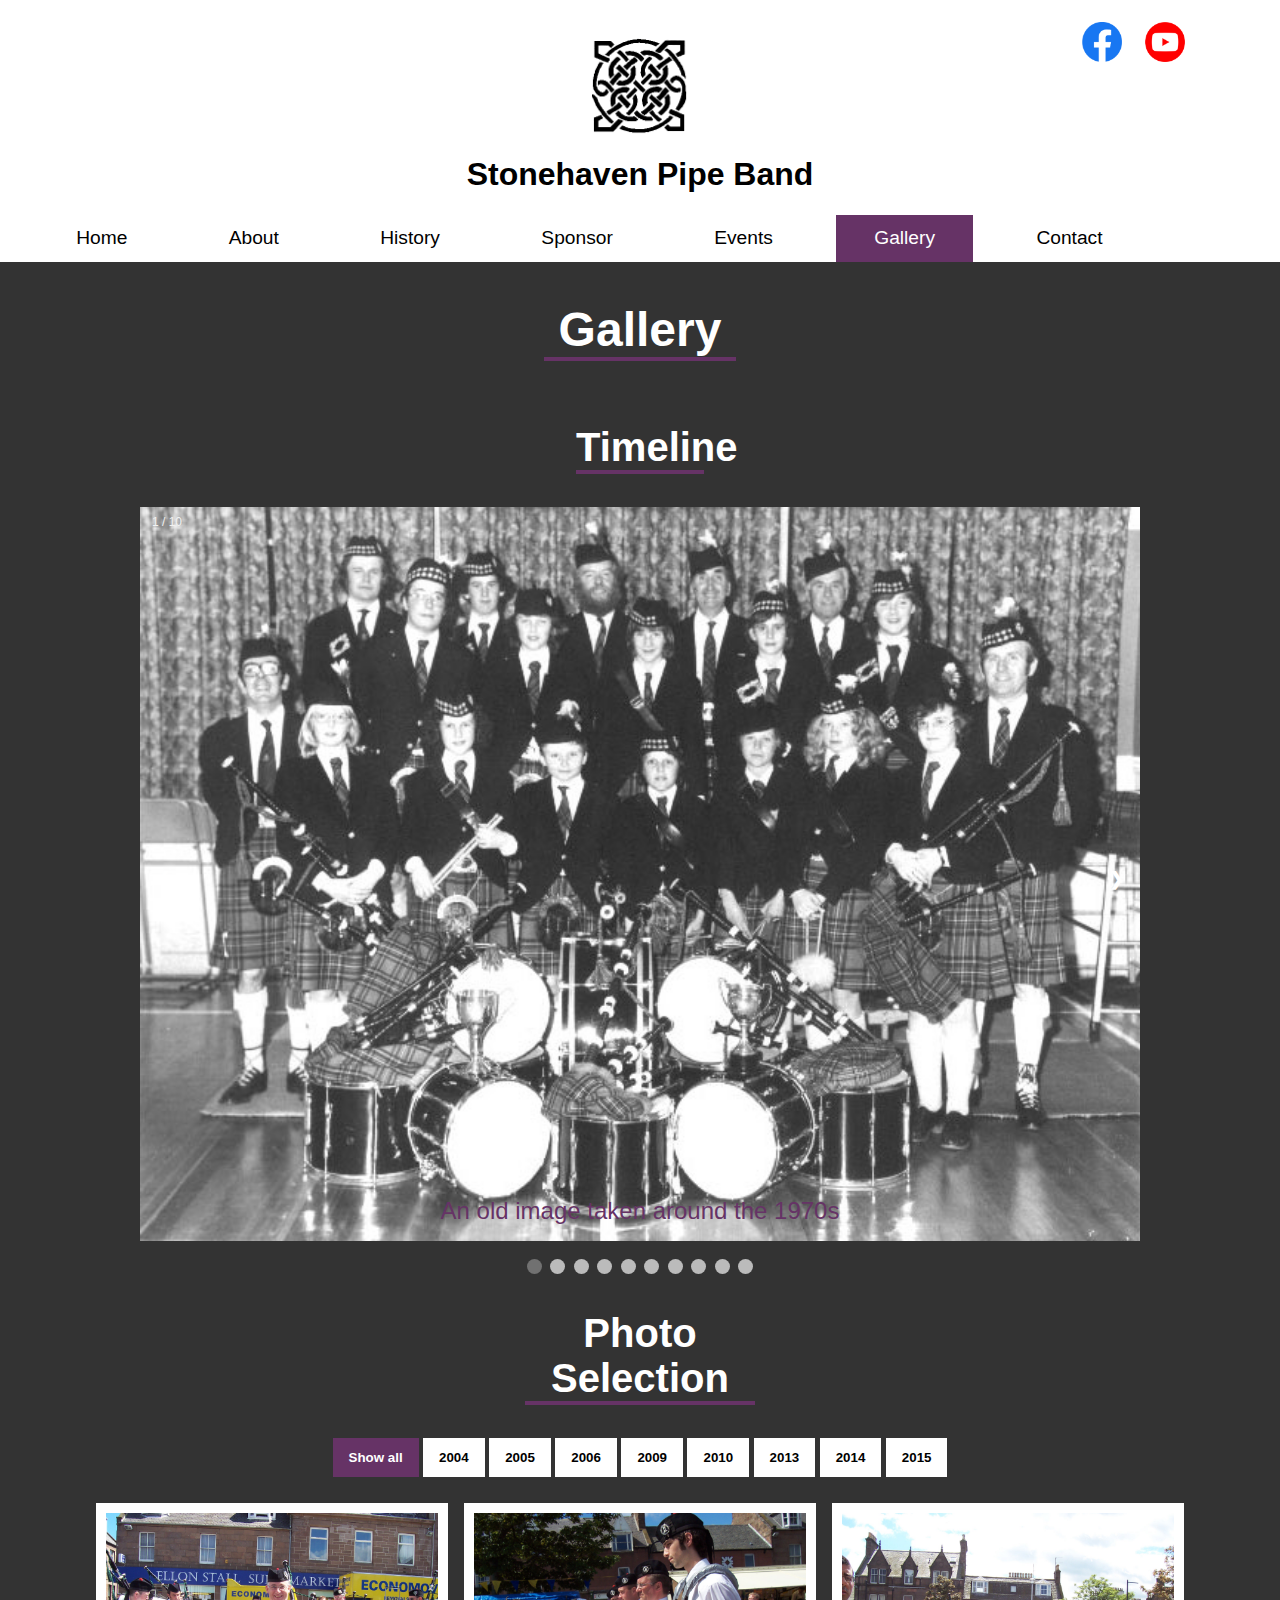
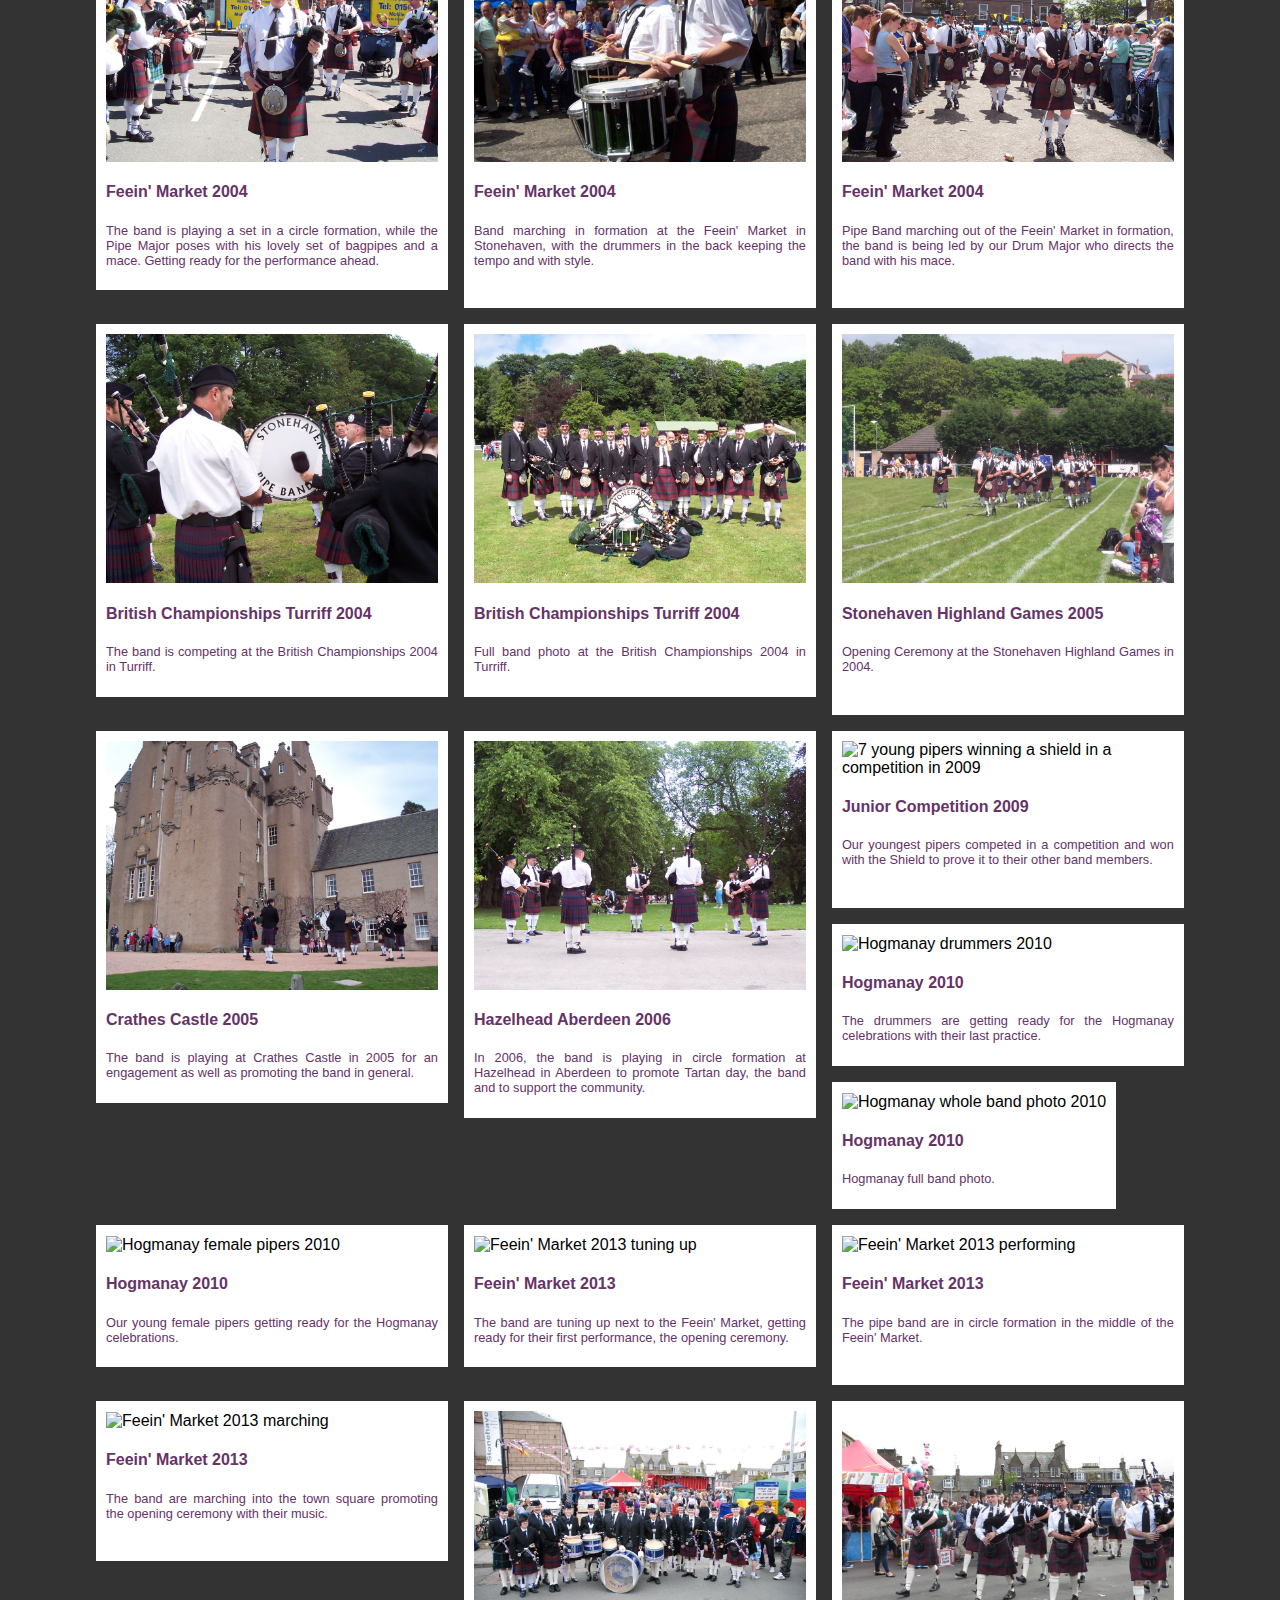
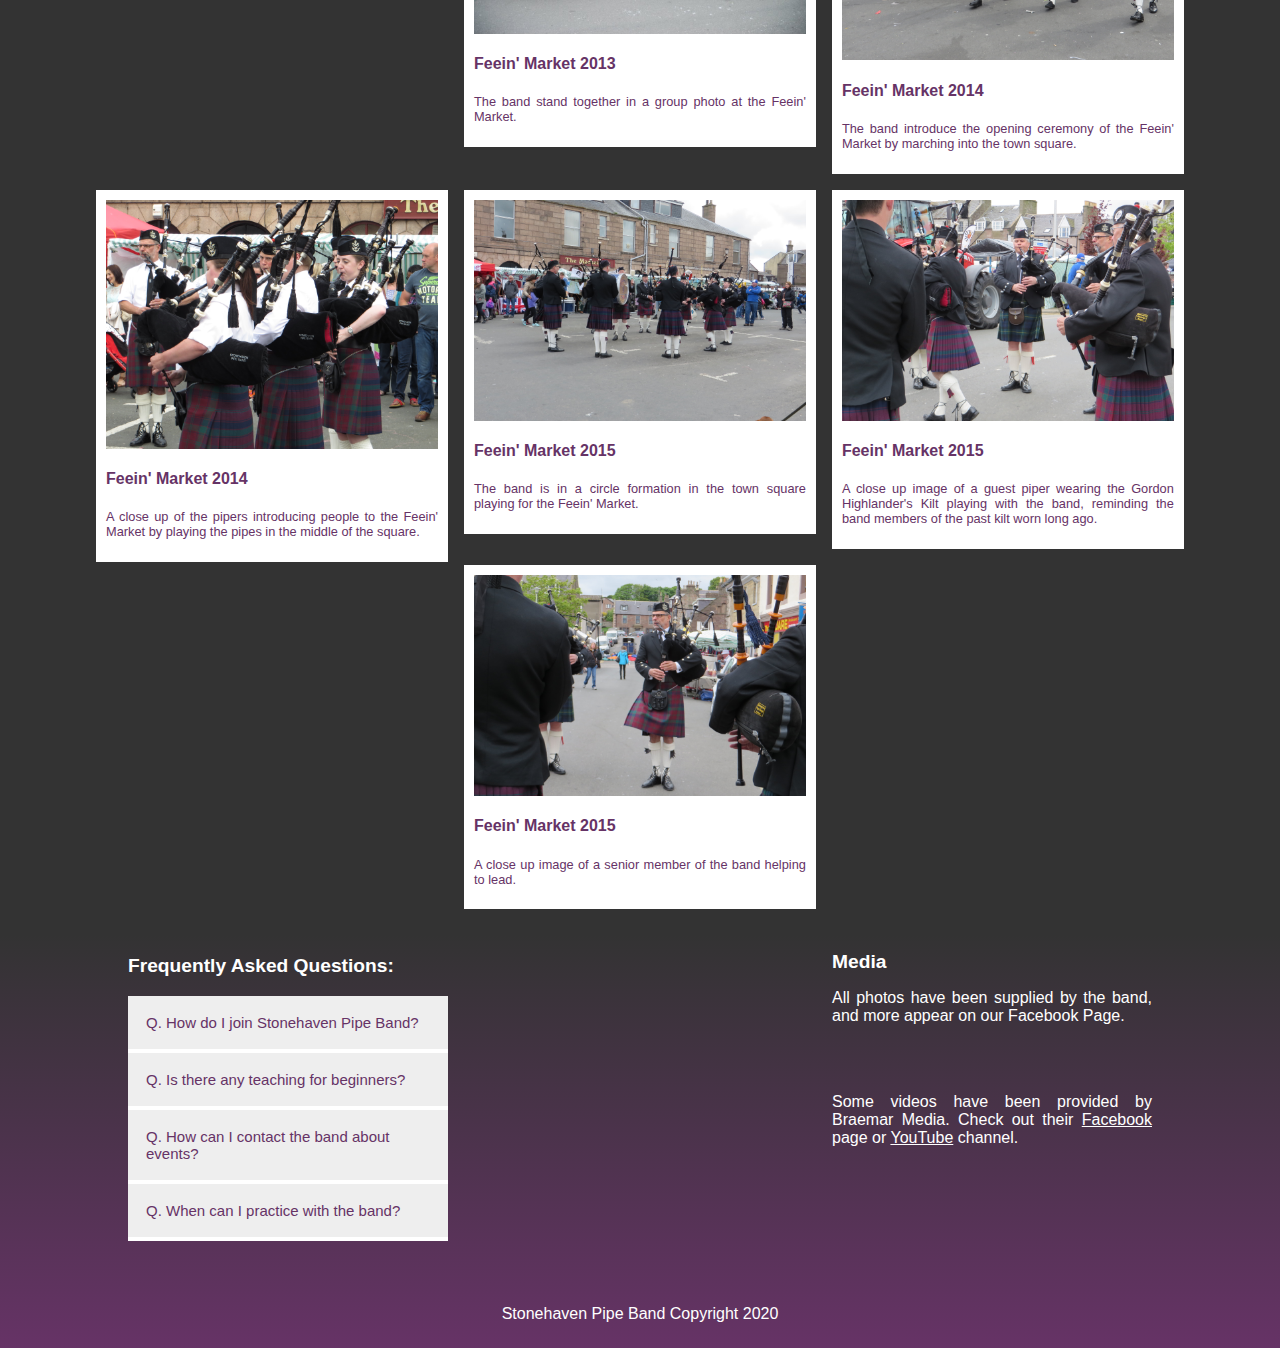
==== gallery.html @ 8c7b5179 "Changing order" ====
<!doctype html>
<html lang="en">
<head>
<meta charset="utf-8">
<meta name="viewport" content="width=device-width, initial-scale=1, shrink-to-fit=no">
<link rel="shortcut icon" type="image/x-icon" href="img/logo.png">
<title>Official Stonehaven Pipe Band Website</title>
<link rel="stylesheet" href="css/style.css">
</head>

<body>
	
	<div id="wrapper">
	
		<!--	navigation	-->
	<section class="navigation">
		
	<div class="menu-wrap">
    		<input type="checkbox" class="toggler">
    		<div class="hamburger"><div></div></div>
    		<div class="menu">
      			<div>
        			<div>
          				<ul>
            				<li><a href="index.html">Home</a></li>
            				<li><a href="about.html">About</a></li>
							<li><a href="history.html">History</a></li>
							<li><a href="sponsor.html">Sponsor</a></li>
            				<li><a href="events.html">Events</a></li>
            				<li><a class="active" href="gallery.html">Gallery</a></li>
            				<li><a href="contact.html">Contact</a></li>
          				</ul>
        			</div>
					<div class="social_media_phone">
        				<a href="https://en-gb.facebook.com/StonehavenPipeBand/" target="_blank"><img class="icon" src="img/facebook_icon.png" alt="Facebook Icon"></a>
        				<a href="https://www.youtube.com/channel/UCEmNGYS1aRXgSB-E8pa0ZVA" target="_blank"><img class="icon" src="img/youtube_icon.png" alt="YouTube Icon"></a>
        			</div>
      			</div>
    		</div>
		</div>
		
		

  		<header class="showcase">
    		<div class="container_phone showcase-inner"></div>
  		</header>

        <div class="social_media">
        	<a href="https://en-gb.facebook.com/StonehavenPipeBand/" target="_blank"><img class="icon" src="img/facebook_icon.png" alt="Facebook Icon"></a>
        	<a href="https://www.youtube.com/channel/UCEmNGYS1aRXgSB-E8pa0ZVA" target="_blank"><img class="icon" src="img/youtube_icon.png" alt="YouTube Icon"></a>
        </div>
        
        <div id="logo">
			<img class="logo_img" src="img/logo.png" alt="Stonehaven Pipe Band logo variant of celtic knot in Black and White">
			<h1 class="logo_title">Stonehaven Pipe Band</h1>
		</div>

        <div id="navbar">
  			<a href="javascript:void(0)" onclick="location.href = 'index.html';">Home</a>
  			<a href="javascript:void(0)" onclick="location.href = 'about.html';">About</a>
  			<a href="javascript:void(0)" onclick="location.href = 'history.html';">History</a>
  			<a href="javascript:void(0)" onclick="location.href = 'sponsor.html';">Sponsor</a>
  			<a href="javascript:void(0)" onclick="location.href = 'events.html';">Events</a>
  			<a class="active_gallery" href="javascript:void(0)" onclick="location.href = 'gallery.html';">Gallery</a>
  			<a href="javascript:void(0)" onclick="location.href = 'contact.html';">Contact</a>
		</div>
		
		</section>
		
		<!--	banner	-->
	<section class="content">
		
		<h2 class="h">Gallery</h2>
		
		
<!--	timeline	-->
		
		<h2 class="ht">Timeline</h2>
		
		<div class="slideshow-container">

			
		<div class="mySlides fade">
  			<div class="numbertext">1 / 10</div>
  			<img src="img/historic.jpg" alt="An old image taken around the 1970s" style="width:100%">
  			<div class="text">An old image taken around the 1970s</div>
		</div>
			
		<div class="mySlides fade">
  			<div class="numbertext">2 / 10</div>
  			<img src="img/contact.JPG" alt="Band group photo at Championships in Turriff 2004" style="width:100%">
  			<div class="text">British Championships Turriff 2004</div>
		</div>
			
		<div class="mySlides fade">
  			<div class="numbertext">3 / 10</div>
  			<img src="img/2004-2005/2004_image1.JPG" alt="Opening Ceremony for Feein' Market 2004" style="width:100%">
  			<div class="text">Feein' Market 2004</div>
		</div>

		<div class="mySlides fade">
  			<div class="numbertext">4 / 10</div>
  			<img src="img/2004-2005/stonehaven_hld_games_2005.JPG" alt="Band playing at the opening ceremony for Stonehaven Highland Games 2005" style="width:100%">
  			<div class="text">Stonehaven Highland Games 2005</div>
		</div>

		<div class="mySlides fade">
  			<div class="numbertext">5 / 10</div>
  			<img src="img/2006-2009/2006-image2.jpg" alt="Hazelhead engangement 2006" style="width:100%">
  			<div class="text">Hazelhead engangement 2006</div>
		</div>
	
		<div class="mySlides fade">
  			<div class="numbertext">6 / 10</div>
  			<img src="img/2006-2009/2009-image.JPG" alt="7 young pipers winning a shield in a competition in 2009" style="width:100%">
  			<div class="text">Young Pipers winning a shield in a competition in 2009</div>
		</div>
	
		<div class="mySlides fade">
  			<div class="numbertext">7 / 10</div>
  			<img src="img/2010-13/2010-image.JPG" alt="Three pipers getting ready for Hogmany 2010" style="width:100%">
  			<div class="text">Hogmany Practice 2010</div>
		</div>
			
		<div class="mySlides fade">
  			<div class="numbertext">8 / 10</div>
  			<img src="img/2010-13/2013feein_market.jpg" alt="Group image of pipe band at Feein' Market 2013" style="width:100%">
  			<div class="text">Feein' Market 2013</div>
		</div>

		<div class="mySlides fade">
  			<div class="numbertext">9 / 10</div>
  			<img src="img/2014-2015/2014-image2.JPG" alt="Pipe band marching in at Feein' Market 2014" style="width:100%">
  			<div class="text">Feein' Market 2014</div>
		</div>
			
		<div class="mySlides fade">
  			<div class="numbertext">10 / 10</div>
  			<img src="img/2014-2015/2015-image3.JPG" alt="Feein' Market 2015 solo piper playing with band" style="width:100%">
  			<div class="text">Feein' Market 2015</div>
		</div>

		<a class="prev" onclick="plusSlides(-1)">&#10094;</a>
		<a class="next" onclick="plusSlides(1)">&#10095;</a>

		</div>
		<br>

		<div style="text-align:center">
  			<span class="dot" onclick="currentSlide(1)"></span> 
  			<span class="dot" onclick="currentSlide(2)"></span> 
  			<span class="dot" onclick="currentSlide(3)"></span> 
  			<span class="dot" onclick="currentSlide(4)"></span> 
  			<span class="dot" onclick="currentSlide(5)"></span> 
			<span class="dot" onclick="currentSlide(6)"></span> 
 			<span class="dot" onclick="currentSlide(7)"></span> 
  			<span class="dot" onclick="currentSlide(8)"></span> 
  			<span class="dot" onclick="currentSlide(9)"></span> 
  			<span class="dot" onclick="currentSlide(10)"></span> 
		</div>
        
		</section>
		
		<!-- content -->
		<section class="content">
		
		<h2 class="ps">Photo Selection</h2>
		
		<div class="main">
			
			<div id="myBtnContainer">
  				<button class="btn btnactive" onclick="filterSelection('all')"> Show all</button>
  				<button class="btn" onclick="filterSelection('2004')"> 2004</button>
  				<button class="btn" onclick="filterSelection('2005')"> 2005</button>
  				<button class="btn" onclick="filterSelection('2006')"> 2006</button>
  				<button class="btn" onclick="filterSelection('2009')"> 2009</button>
  				<button class="btn" onclick="filterSelection('2010')"> 2010</button>
  				<button class="btn" onclick="filterSelection('2013')"> 2013</button>
  				<button class="btn" onclick="filterSelection('2014')"> 2014</button>
  				<button class="btn" onclick="filterSelection('2015')"> 2015</button>
			</div>
			
		<!-- Gallery Grid -->
		<div class="row_grid">
			
  			<div class="column_grid 2004">
    			<div class="content_grid">
      				<img src="img/2004-2005/2004_image1.JPG" alt="Feein' Market 2004" style="width:100%">
      				<h4 class="hGallery">Feein' Market 2004</h4>
      				<p class="pGallery">The band is playing a set in a circle formation, while the Pipe Major poses with his lovely set of bagpipes and a mace. Getting ready for the performance ahead.</p>
    			</div>
  			</div>
			
  			<div class="column_grid 2004">
    			<div class="content_grid">
    				<img src="img/2004-2005/2004_image2.JPG" alt="Feein' Market 2004" style="width:100%">
    				<h4 class="hGallery">Feein' Market 2004</h4>
    				<p class="pGallery">Band marching in formation at the Feein' Market in Stonehaven, with the drummers in the back keeping the tempo and with style.</p>
					<br>
    			</div>
  			</div>
			
  			<div class="column_grid 2004">
    			<div class="content_grid">
    				<img src="img/2004-2005/2004_image3.JPG" alt="Feein' Market 2004" style="width:100%">
    				<h4 class="hGallery">Feein' Market 2004</h4>
    				<p class="pGallery">Pipe Band marching out of the Feein' Market in formation, the band is being led by our Drum Major who directs the band with his mace.</p>
					<br>
    			</div>
  			</div>
  
  			<div class="column_grid 2004">
    			<div class="content_grid">
      				<img src="img/2004-2005/2004-image4.JPG" alt="British Championships Turriff 2004" style="width:100%">
      				<h4 class="hGallery">British Championships Turriff 2004</h4>
      				<p class="pGallery">The band is competing at the British Championships 2004 in Turriff.</p>
    			</div>
  			</div>
			
  			<div class="column_grid 2004">
    			<div class="content_grid">
    				<img src="img/2004-2005/2004-image6.JPG" alt="British Championships Turriff 2004 Group Photo" style="width:100%">
    				<h4 class="hGallery">British Championships Turriff 2004</h4>
    				<p class="pGallery">Full band photo at the British Championships 2004 in Turriff.</p>
    			</div>
  			</div>
			
  			<div class="column_grid 2005">
    			<div class="content_grid">
    				<img src="img/2004-2005/stonehaven_hld_games_2005.JPG" alt="Stonehaven Highland Games 2005" style="width:100%">
    				<h4 class="hGallery">Stonehaven Highland Games 2005</h4>
    				<p class="pGallery">Opening Ceremony at the Stonehaven Highland Games in 2004.</p>
					<br>
    			</div>
  			</div>
			
  			<div class="column_grid 2005">
    			<div class="content_grid">
      				<img src="img/2004-2005/crathes_castle.JPG" alt="Crathes Castle 2005" style="width:100%">
      				<h4 class="hGallery">Crathes Castle 2005</h4>
      				<p class="pGallery">The band is playing at Crathes Castle in 2005 for an engagement as well as promoting the band in general.</p>
    			</div>
  			</div>
			
  			<div class="column_grid 2006">
    			<div class="content_grid">
    				<img src="img/2006-2009/2006-image2.jpg" alt="Hazelhead Aberdeen 2006" style="width:100%; object-fit: cover;">
    				<h4 class="hGallery">Hazelhead Aberdeen 2006</h4>
    				<p class="pGallery">In 2006, the band is playing in circle formation at Hazelhead in Aberdeen to promote Tartan day, the band and to support the community.</p>
    			</div>
  			</div>
			
  			<div class="column_grid 2009">
    			<div class="content_grid">
    				<img src="img/2006-2009/2009-image2.JPG" alt="7 young pipers winning a shield in a competition in 2009" style="width:100%">
    				<h4 class="hGallery">Junior Competition 2009</h4>
    				<p class="pGallery">Our youngest pipers competed in a competition and won with the Shield to prove it to their other band members.</p>
					<br>
    			</div>
  			</div>
			
			<div class="column_grid 2010">
    			<div class="content_grid">
    				<img src="img/2010-13/2010-image1.JPG" alt="Hogmanay drummers 2010" style="width:100%">
    				<h4 class="hGallery">Hogmanay 2010</h4>
    				<p class="pGallery">The drummers are getting ready for the Hogmanay celebrations with their last practice.</p>
    			</div>
  			</div>
			
			<div class="column_grid 2010">
    			<div class="content_grid">
    				<img src="img/2010-13/2010-image2.jpg" alt="Hogmanay whole band photo 2010" style="width:100%">
    				<h4 class="hGallery">Hogmanay 2010</h4>
    				<p class="pGallery">Hogmanay full band photo.</p>
    			</div>
  			</div>
			
			<div class="column_grid 2010">
    			<div class="content_grid">
    				<img src="img/2010-13/2010-2image.JPG" alt="Hogmanay female pipers 2010" style="width:100%">
    				<h4 class="hGallery">Hogmanay 2010</h4>
    				<p class="pGallery">Our young female pipers getting ready for the Hogmanay celebrations.</p>
    			</div>
  			</div>
			
			<div class="column_grid 2013">
    			<div class="content_grid">
    				<img src="img/2010-13/2013-image.JPG" alt="Feein' Market 2013 tuning up" style="width:100%">
    				<h4 class="hGallery">Feein' Market 2013</h4>
    				<p class="pGallery">The band are tuning up next to the Feein' Market, getting ready for their first performance, the opening ceremony.</p>
    			</div>
  			</div>
			
				<div class="column_grid 2013">
    				<div class="content_grid">
    					<img src="img/2010-13/2013-image3.JPG" alt="Feein' Market 2013 performing" style="width:100%">
    					<h4 class="hGallery">Feein' Market 2013</h4>
    					<p class="pGallery">The pipe band are in circle formation in the middle of the Feein' Market.</p>
						<br>
    				</div>
  				</div>
			
				<div class="column_grid 2013">
    				<div class="content_grid">
    					<img src="img/2010-13/2013-image4.JPG" alt="Feein' Market 2013 marching" style="width:100%">
    					<h4 class="hGallery">Feein' Market 2013</h4>
    					<p class="pGallery">The band are marching into the town square promoting the opening ceremony with their music.</p>
						<br>	
    				</div>
  				</div>
			
				<div class="column_grid 2013">
    				<div class="content_grid">
    					<img src="img/2010-13/2013feein_market.jpg" alt="Feein' Market 2013 full band photo" style="width:100%">
    					<h4 class="hGallery">Feein' Market 2013</h4>
    					<p class="pGallery">The band stand together in a group photo at the Feein' Market.</p>
    				</div>
  				</div>
			
				<div class="column_grid 2014">
    				<div class="content_grid">
    					<img src="img/2014-2015/2014-image2.JPG" alt="Feein' Market 2014 marching" style="width:100%">
    					<h4 class="hGallery">Feein' Market 2014</h4>
    					<p class="pGallery">The band introduce the opening ceremony of the Feein' Market by marching into the town square.</p>
    				</div>
  				</div>
			
				<div class="column_grid 2014">
    				<div class="content_grid">
    					<img src="img/2014-2015/2014-image5.JPG" alt="Feein' Market 2014 small group" style="width:100%">
    					<h4 class="hGallery">Feein' Market 2014</h4>
    					<p class="pGallery">A close up of the pipers introducing people to the Feein' Market by playing the pipes in the middle of the square.</p>
    				</div>
  				</div>
			
				<div class="column_grid 2015">
    				<div class="content_grid">
    					<img src="img/2014-2015/2015-image-4.JPG" alt="Feein' Market 2015 circle formation" style="width:100%">
      					<h4 class="hGallery">Feein' Market 2015</h4>
      					<p class="pGallery">The band is in a circle formation in the town square playing for the Feein' Market.</p>
    				</div>
  				</div>
			
				<div class="column_grid 2015">
    				<div class="content_grid">
    					<img src="img/2014-2015/2015-image1.JPG" alt="Feein' Market 2015 guest piper" style="width:100%">
      					<h4 class="hGallery">Feein' Market 2015</h4>
      					<p class="pGallery">A close up image of a guest piper wearing the Gordon Highlander's Kilt playing with the band, reminding the band members of the past kilt worn long ago.</p>
    				</div>
  				</div>
			
				<div class="column_grid 2015">
    				<div class="content_grid">
    					<img src="img/2014-2015/2015-image3.JPG" alt="Feein' Market 2015 senior member" style="width:100%">
      					<h4 class="hGallery">Feein' Market 2015</h4>
      					<p class="pGallery">A close up image of a senior member of the band helping to lead.</p>
    				</div>
  				</div>
			
			<!-- end of grid -->
			</div>
			
			<!-- end of main -->
		</div>

		</section>
		
		<!--	footer	-->
		<section id="footer">
			
		<div class="faq">
			
				<p id="faq">Frequently Asked Questions:</p>

				<button class="accordion">Q. How do I join Stonehaven Pipe Band?</button>
				<div class="panel">
  					<p class="p2">A. Contact us via our Facebook Page, go to the Contact Page and fill out the form.</p>
				</div>

				<button class="accordion">Q. Is there any teaching for beginners?</button>
				<div class="panel">
  					<p class="p2">A. On Monday's we have two practice chanter sessions for beginners between 19.00-20.00 and for drummers there are two beginner sessions between 19.30-20.00. </p>
					<p class="p2">For additional information please use the Contact form or message us on Facebook.</p>
				</div>

				<button class="accordion">Q. How can I contact the band about events?</button>
				<div class="panel">
  					<p class="p2">A. Follow the details on the Contact Page or message us on Facebook.</p>
				</div>
			
				<button class="accordion">Q. When can I practice with the band?</button>
				<div class="panel">
  					<p class="p2">A. There are practices every Monday for beginners and members, and on Thursday for members only. Please visit our About page for more information.</p>
				</div>
		</div>	
		
		<div id="media">
		
			<h2 id="footer_media">Media</h2>
			
			<p class="footer_text">All photos have been supplied by the band, and more appear on our Facebook Page.</p>
			<br>
			<br>
			<p class="footer_text">Some videos have been provided by Braemar Media.
			Check out their <a class="footer_link" href="https://www.facebook.com/BraemarMedia/" target="_blank">Facebook</a> page or <a class="footer_link" href="https://www.youtube.com/channel/UCJhyoxjIkGZAmuCF2Y3mLpA" target="_blank">YouTube</a> channel.</p>
		
		</div>
			
			<button onclick="topFunction()" id="myBtnScroll" title="Go to top">Top</button>
			
			<div id="copyright">
			
				<footer style="text-align: center;">Stonehaven Pipe Band Copyright 2020</footer>
			
			</div>
			
		</section>

	</div>
    
	<!-- Navbar	-->
    <script>
		window.onscroll = function() {myFunction()};

		var navbar = document.getElementById("navbar");
		var sticky = navbar.offsetTop;
		//top button
		var mybutton = document.getElementById("myBtnScroll");

		function myFunction() {
  			if (window.pageYOffset >= sticky) {
    			navbar.classList.add("sticky")
  			} else {
    			navbar.classList.remove("sticky");
  			}
			//top button
			if (document.body.scrollTop > 20 || document.documentElement.scrollTop > 20) {
    			mybutton.style.display = "block";
  			} else {
    			mybutton.style.display = "none";
  			}
		}
		
		//top button
		function topFunction() {
  			document.body.scrollTop = 0;
  			document.documentElement.scrollTop = 0;
		}
	</script>
	
	<!-- FAQ -->
	<script>
	var acc = document.getElementsByClassName("accordion");
	var i;

	for (i = 0; i < acc.length; i++) {
  		acc[i].addEventListener("click", function() {
    		this.classList.toggle("active");
    		var panel = this.nextElementSibling;
    		if (panel.style.maxHeight) {
      			panel.style.maxHeight = null;
    			} 
			else {
      			panel.style.maxHeight = "200" + "px";
    		} 
  		});
	}
	
	</script>
	
	<!-- Gallery -->
	<script>
	var slideIndex = 1;
	showSlides(slideIndex);

	// Next/previous controls
	function plusSlides(n) {
  		showSlides(slideIndex += n);
	}

	// Thumbnail image controls
	function currentSlide(n) {
  		showSlides(slideIndex = n);
	}

		function showSlides(n) {
  			var i;
  			var slides = document.getElementsByClassName("mySlides");
  			var dots = document.getElementsByClassName("dot");
  			if (n > slides.length) {slideIndex = 1}
  			if (n < 1) {slideIndex = slides.length}
  			for (i = 0; i < slides.length; i++) {
      			slides[i].style.display = "none";
  			}
  			for (i = 0; i < dots.length; i++) {
      			dots[i].className = dots[i].className.replace(" active", "");
  			}
  			slides[slideIndex-1].style.display = "block";
  			dots[slideIndex-1].className += " active";
			}
	</script>
	
	<script src="js/script.js"></script>
	
</body>
</html>
---- css/style.css ----
@charset "utf-8";
/* CSS Document */	

body {
	height: 100%;
	width: 100%;
	margin: 0;
	padding: 0;
    font-family: Gotham, "Helvetica Neue", Helvetica, Arial, "sans-serif";
}

#wrapper {
    width: 100%;
    height: auto;
    overflow: auto;
    background: white;
}

.container_phone {display: none;}

.menu-wrap {display: none;}

.navigation {
    width: 100%;
    height: auto;
    background: white;
	overflow: hidden;
}

.social_media {
    width: 10%;
    height: auto;
    float: right;
    margin-top: 1%;
    position: absolute;
    right: 1rem;
}

.social_media_phone {
    width: 20%;
    height: auto;
    margin-top: 30%;
    position: absolute;
}

.icon {
    width: 40px;
    height: 40px;
	margin: 5%;
}

.icon:hover {opacity: 55%;}

#logo {width: 100%; height: auto;}

.logo_img {
    width: 8%;
    height: auto;
    display: block;
    margin-top: 3%;
    margin-left: auto;
    margin-right: auto;
}

.logo_title {
    display: block;
    text-align: center;
    font-family: sans-serif;
	user-select: none;
}

#navbar {
  	overflow: hidden;
  	background-color: white;
	padding-left: 1%;
	z-index: 3;
}
		
#navbar a {
  float: left;
  display: block;
  color: black;
  text-align: center;
  padding: 1% 4.7%;
  text-decoration: none;
  font-size: 1.5rem;
}

#navbar a:hover {background-color: #663366; color: white;}

#navbar a.active {background-color: white; color: #663366;}
	
#navbar a.active::after {
	background-color: #663366;
    content: '';
    display: block;
    height: 1.5%;
	margin-left: 2%;
    position: absolute;
    transform: translate(-50%,0);
    border-radius: 25px;
    width: 7.5%;
}

#navbar a.active_sponsor {background-color: white; color: #663366;}

#navbar a.active_sponsor::after {
	background-color: #663366;
    content: '';
    display: block;
    height: 1.5%;
	margin-left: 2.4%;
    position: absolute;
    transform: translate(-50%,0);
    border-radius: 25px;
    width: 7.5%;
}

#navbar a.active_gallery {background-color: white; color: #663366;}

#navbar a.active_gallery::after {
	background-color: #663366;
    content: '';
    display: block;
    height: 1.5%;
	margin-left: 2%;
    position: absolute;
    transform: translate(-50%,0);
    border-radius: 25px;
    width: 7.5%;
}

#navbar a.active_contact {background-color: white; color: #663366;}

#navbar a.active_contact::after {
	background-color: #663366;
    content: '';
    display: block;
    height: 1.5%;
	margin-left: 2.4%;
    position: absolute;
    transform: translate(-50%,0);
    border-radius: 25px;
    width: 7.5%;
}
		
.sticky {
  	position: fixed;
  	top: 0;
  	width: 100%;
	display: block;
}

.sticky + .content {padding-top: 60px;}

.content {background: #333333; overflow: auto;}

.banner {width: 100%; height: auto;}

.banner_img {
    width: 60%;
    height: auto;
    display: block;
    padding-top: 2%;
    padding-bottom: 2%;
    margin-left: auto;
    margin-right: auto;
}

.container {
	width: 100%;
	height: auto;
	padding-top: 2%;
	padding-bottom: 5%;
	overflow: auto;
}

.h {
	width: 15%;
	margin-left: auto;
	margin-right: auto;
	user-select: none;
	font-family: Gotham, "Helvetica Neue", Helvetica, Arial, "sans-serif";
	font-size: 3rem;
	text-align: center;
	color: white;
    outline: 0;
    border-bottom: .25rem solid #663366;
}

.ht {
	width: 10%;
	margin-left: auto;
	margin-right: auto;
	margin-top: 5%;
	user-select: none;
	font-family: Gotham, "Helvetica Neue", Helvetica, Arial, "sans-serif";
	font-size: 2.5rem;
	text-align: center;
	color: white;
    outline: 0;
    border-bottom: .25rem solid #663366;
}

.ps {
	width: 18%;
	margin-left: auto;
	margin-right: auto;
	user-select: none;
	font-family: Gotham, "Helvetica Neue", Helvetica, Arial, "sans-serif";
	font-size: 2.5rem;
	text-align: center;
	color: white;
    outline: 0;
    border-bottom: .25rem solid #663366;
}

#h2 {
	width: 40%;
	margin-left: auto;
	margin-right: auto;
	user-select: none;
	font-family: Gotham, "Helvetica Neue", Helvetica, Arial, "sans-serif";
	font-size: 3rem;
	text-align: center;
	color: white;
    outline: 0;
    border-bottom: .25rem solid #663366;
}

#h3 {
	width: 30%;
	margin-left: auto;
	margin-right: auto;
	user-select: none;
	font-family: Gotham, "Helvetica Neue", Helvetica, Arial, "sans-serif";
	font-size: 3rem;
	text-align: center;
	color: white;
    outline: 0;
    border-bottom: .25rem solid #663366;
}

#h4 {
	width: 20%;
	margin-left: auto;
	margin-right: auto;
	user-select: none;
	font-family: Gotham, "Helvetica Neue", Helvetica, Arial, "sans-serif";
	font-size: 3rem;
	text-align: center;
	color: white;
    outline: 0;
    border-bottom: .25rem solid #663366;
}

p {
	font-size: 1.8rem;
	font-family: Gotham, "Helvetica Neue", Helvetica, Arial, "sans-serif";
	user-select: none;
	text-align: justify;
	color: white;
}

.about_text {
	width: 60%;
	height: auto;
	margin-left: auto;
	margin-right: auto;
	text-align: justify;
	font-family: Gotham, "Helvetica Neue", Helvetica, Arial, "sans-serif";
	font-size: 1.8rem;
}

#home_text_right {
	text-align: justify;
	margin-top: 15%;
	margin-left: 20%;
	margin-right: 25%;
}

#home_text_left {
	text-align: justify;
	margin-top: 15%;
	margin-left: 25%;
	margin-right: 10%;
}

.home_text_left {
	text-align: justify;
	margin-top: 8%;
	margin-left: 25%;
	margin-right: 10%;
}

.left_side_top {
	width: 50%;
	height: auto;
	overflow: auto;
	float: left;
}

#home_img_pipes {
	width: 80%;
	height: auto;
	margin-left: 18%;
}

.right_side_top {
	width: 50%;
	height: auto;
	overflow: auto;
	float: right;
}

.left_side_bottom {
	width: 50%;
	height: auto;
	overflow: auto;
	float: left;
}

#home_img_castle {
	width: 80%;
	height: auto;
	float: right;
	margin-right: 18%;
}

.right_side_bottom {
	width: 50%;
	height: auto;
	overflow: auto;
	float: right;
}

.home_link {color: #993399;}

.column {
  	display: inline-block;
  	width: 30%;
	text-align: center;
	height: auto;
  	padding: 2%;
    overflow: hidden;
}

.pipes {margin-left: 3%;}

.drums {margin-right: 3%;}

.row {width: 100%; height: auto;}

.row::after {
  	content: "";
  	clear: both;
  	display: table;
}

#facebook_link {color: #993399; font-family: Gotham, "Helvetica Neue", Helvetica, Arial, "sans-serif";}

#blankspace {width: 100%; height: 250px;}

.video {
	width: 100%;
	height: auto;
	min-width: 320px;
	max-width: 920px;
	top: 0;
	bottom: 0;
	left: 0;
	right: 0;
	box-sizing: inherit;
	border: none;
	margin: 5% auto;
	display: block;
	z-index: 1;
}

#event_img1 {
	width: 80%;
	height: auto;
	margin-left: 18%;
}

#event_img2 {
	width: 80%;
	height: auto;
	float: right;
	margin-right: 18%;
}

form {
	margin: 0 auto;
	width: 459px;
	background-color: white;
	padding: 5px;
	border: 5px solid #663366;
	font-family: Gotham, "Helvetica Neue", Helvetica, Arial, "sans-serif";
}

label {
	display: block;
	margin-top: 20px;
	letter-spacing: 2px;
	font-family: Gotham, "Helvetica Neue", Helvetica, Arial, "sans-serif";
	color: #663366;
	font-weight: 700;
}

.name {
	width: 199px;
	float: left;
	margin-bottom: 5%;
}

.last {margin-left: 3.7%;}

input, textarea {
	width: 439px;
	height: 27px;
	background: #efefef;
	border: 1px solid #dedede;
	padding: 10px;
	margin-top: 3px;
	font-size: 0.9em;
	color: #3A3A3A;
	-moz-border-radius: 5px;
	-webkit-border-radius: 5px;
	border-radius: 5px;
	font-family: Gotham, "Helvetica Neue", Helvetica, Arial, "sans-serif";
}

input:focus, textarea:focus {border: 1px solid #993399;}

textarea {
	height: 213px;
	background: url("../img/formlogo.png") center no-repeat #efefef;
	background-size: 150px;
	color: #663366;
}

#submit {
	width: 127px;
	height: 38px;
	background-image: linear-gradient(#333333, #663366);
	color: white;
	font-family: Gotham, "Helvetica Neue", Helvetica, Arial, "sans-serif";
	text-decoration: none;
	user-select: none;
	border: none;
	margin-top: 20px;
	margin-left: 35%;
	margin-bottom: 2%;
	cursor: pointer;
}

#submit:hover {opacity: 0.9;}

#footer {
	width: 100%;
	height: auto;
	background-image: linear-gradient(#333333, #663366);
	padding: 0;
	overflow: auto;
}

#faq {
	font-size: 1.2rem;
	font-weight: 700;
	font-family: Gotham, "Helvetica Neue", Helvetica, Arial, "sans-serif";
}

.faq {
	width: 50%;
	height: auto;
	float: left;
	overflow: auto;
	margin-left: 10%;
}

.p2 {color: white; font-size: 1rem;}

.accordion {
  background-color: #eee;
  color: #663366;
  cursor: pointer;
  padding: 18px;
  width: 50%;
  border: none;
  text-align: left;
  outline: none;
  font-size: 15px;
  transition: 0.4s;
}

.active, .accordion:hover {background-color: #663366; color: white;}

.panel {
  	padding: 0 18px;
  	background-color: #663366;
	color: white;
  	width: 50%;
  	max-height: 0;
  	overflow: hidden;
  	transition: max-height 0.2s ease-out;
	border: 2px solid white;
	user-select: none;
}

#media {
	width: 25%;
	height: auto;
	margin-right: 10%;
	float: right;
	padding-bottom: 5%;
	font-family: Gotham, "Helvetica Neue", Helvetica, Arial, "sans-serif";
}

#footer_media {
	color: white;
	font-size: 1.2rem;
	text-align: left;
	user-select: none;
}

.footer_text {
	text-align: justify;
	color: white;
	font-size: 1rem;
	user-select: none;
}

.footer_link {text-decoration: underline; color: white;}

#copyright {
	width: 100%;
	height: auto;
	float: right;
	padding-bottom: 2%;
	margin-top: 5%;
}

#myBtnScroll {
  	display: none;
  	position: fixed;
  	bottom: 3%;
  	right: 2%;
	z-index: 999;
  	font-size: 1.1rem;
  	border: none;
  	outline: none;
  	background-color: #663366;
  	color: white;
  	cursor: pointer;
  	padding: 15px;
  	border-radius: 5px;
}

#myBtnScroll:hover {background-color: #555;}

footer {
	width: 100%;
	text-align: center;
	user-select: none;
	color: white;
	bottom: 0;
}

.mySlides {display: none;}

img {vertical-align: middle;}

/* Slideshow container */
.slideshow-container {
  	max-width: 1000px;
  	position: relative;
  	margin: auto;
}

/* Next & previous buttons */
.prev, .next {
  	cursor: pointer;
  	position: absolute;
  	top: 50%;
 	width: auto;
  	padding: 16px;
  	margin-top: -22px;
  	color: white;
  	font-weight: bold;
  	font-size: 18px;
  	transition: 0.6s ease;
  	border-radius: 0 3px 3px 0;
  	user-select: none;
}

.next {right: 0; border-radius: 3px 0 0 3px;}

.prev:hover, .next:hover {background-color: rgba(0,0,0,0.8);}

/* Caption text */
.text {
  	color: #663366;
  	font-size: 1.5rem;
  	font-weight: 500;
  	padding: 8px 12px;
  	position: absolute;
  	bottom: 8px;
  	width: 100%;
  	text-align: center;
}

/* Number text (1/10) */
.numbertext {
  	color: #f2f2f2;
  	font-size: 12px;
  	padding: 8px 12px;
  	position: absolute;
  	top: 0;
}

/* The dots/indicators */
.dot {
  	cursor: pointer;
  	height: 15px;
  	width: 15px;
  	margin: 0 2px;
  	background-color: #bbb;
  	border-radius: 50%;
  	display: inline-block;
  	transition: background-color 0.6s ease;
}

.active, .dot:hover {background-color: #717171;}

/* Fading animation */
.fade {
  	-webkit-animation-name: fade;
  	-webkit-animation-duration: 1.5s;
  	animation-name: fade;
  	animation-duration: 1.5s;
}

@-webkit-keyframes fade {
  	from {opacity: .4} 
  	to {opacity: 1}
}

@keyframes fade {
  	from {opacity: .4} 
  	to {opacity: 1}
}

* {box-sizing: border-box;}

.main {width: 85%; margin: auto;}

.row_grid {margin: 10px -16px;}

/* Add padding BETWEEN each column */
.row_grid,
.row_grid > .column_grid {padding: 8px;}

/* Create three equal columns that floats next to each other */
.column_grid {
  	float: left;
  	width: 33.33%;
  	display: none;
}

/* Clear floats after rows */ 
.row_grid:after {
  	content: "";
  	display: table;
  	clear: both;
}

/* Content */
.content_grid {
  	background-color: white;
  	padding: 10px;
	display: table;
}

/* The "show" class is added to the filtered elements */
.show {display: block;}

#myBtnContainer {text-align: center;}

/* Style the buttons */
.btn {
  	border: none;
  	outline: none;
  	padding: 12px 16px;
  	background-color: white;
	color: black;
	font-weight: 600;
  	cursor: pointer;
}

.btn:hover {background-color: #ddd;}

.btn.btnactive {background-color: #663366; color: white;}

.hGallery {
	font-size: 1rem;
	font-weight: 600;
	font-family: Gotham, "Helvetica Neue", Helvetica, Arial, "sans-serif";
	user-select: none;
	padding: 0;
	color: #663366;
}

.pGallery {
	font-size: 0.8rem;
	font-family: Gotham, "Helvetica Neue", Helvetica, Arial, "sans-serif";
	user-select: none;
	color: #663366;
}
	
@media only screen and (max-width: 1542px){
	#navbar a {
		font-size: 1.2rem;
		padding: 1% 3%;
		margin-left: 2%;
	}
	
	#navbar a.active {color: white; background: #663366;}
	
	#navbar a.active_sponsor{color: white; background: #663366;}
	
	#navbar a.active_gallery{color: white; background: #663366;}
	
	#navbar a.active_contact{color: white; background: #663366;}
	
	#navbar a.active::after {display: none;}
	
	#navbar a.active_sponsor::after {display: none;}
	
	#navbar a.active_gallery::after {display: none;}
	
	#navbar a.active_contact::after {display: none;}
	
	.social_media {width: 15%;}
}

@media only screen and (max-width: 1024px){
	#navbar a {
		font-size: 1rem;
		padding: 1% 2%;
		margin-left: 2%;
	}
	
	.social_media {width: 15%; margin-top: 4%;}
	
	.icon {width: 34px; height: 34px;}
	
	.banner_img {width: 80%;}
	
	.h {width: 30%;}
	
	.left_side_top {width: 100%; text-align: center;}
	
	#home_img_pipes {
		width: 90%;
		margin-left: auto;
		margin-right: auto;
	}
	
	.right_side_top {width: 100%;}
	
	#home_text_right {
		width: 80%;
		margin-top: 5%;
		margin-bottom: 5%;
		margin-left: auto;
		margin-right: auto;
	}
	
	.right_side_bottom {width: 100%; text-align: center;}
	
	#home_img_castle {
		width: 90%;
		margin-left: auto;
		margin-right: auto;
		float: none;
	}
	
	.left_side_bottom {width: 100%;}
	
	.home_text_left {
		width: 80%;
		margin-top: 5%;
		margin-bottom: 5%;
		margin-left: auto;
		margin-right: auto;
		float: none;
	}
	
	.accordion {width: 80%;}
	
	.panel {width: 80%;}
	
	#h2 {width: 70%;}
	
	.about_text {width: 70%;}
	
	.row {text-align: center;}
	
	#h3 {width: 60%;}
	
	#blankspace {height: 100px;}
	
	.video {
		width: 90%;
		margin-left: 5%;
		margin-right: 5%;
	}
	
	#event_img1 {margin-left: 0;}
	
	#event_img2 {margin-right: 0; float: none;}
	
	#home_text_left {
		width: 80%;
		margin-top: 5%;
		margin-bottom: 5%;
		margin-left: auto;
		margin-right: auto;
		float: none;
	}
	
	.ht {width: 25%;}
	
	.slideshow-container {width: 90%;}
	
	.ps {width: 50%;}
	
	.column_grid {width: 100%;}
	
	#h4 {width: 40%;}
	
}

@media only screen and (max-width : 606px) {
	:root {
		-primary-color:rgba(102, 51, 102, 0.75);
		-overlay-color:rgba(51, 51, 51, 0.80);
		-menu-speed:0.75s;
}	

* {padding: 0; box-sizing: border-box;}

.active {
	padding: 5px;
	border-radius: 5px;
	background-color: #663366;
}

.container_phone {
  	max-width: 960px;
  	margin: auto;
  	overflow: hidden;
  	padding: 0 3rem;
	display: block;
}

.showcase:before {
	content: '';
	position: absolute;
	top: 0;
	left: 0;
	width: 100%;
	height: 100%;
	z-index: -1;
}

.showcase .showcase-inner {
	display: flex;
	flex-direction: column;
	align-items: center;
	justify-content: center;
	text-align: center;
	height: 100%;
}

/* MENU STYLES */
.menu-wrap {
	position: fixed;
	top: 0;
	left: 0;
	z-index: 1;
	display: block;
}

.menu-wrap .toggler {
	position: absolute;
	top: 0;
	left: 0;
	z-index: 2;
	cursor: pointer;
	width: 50px;
	height: 50px;
	opacity: 0;
}

.menu-wrap .hamburger {
	position: absolute;
	top: 0;
	left: 0;
	z-index: 1;
	width: 60px;
	height: 60px;
	padding: 1rem;
	background-color: rgba(102, 51, 102, 0.75);
	display: flex;
	align-items: center;
	justify-content: center;
}

/* Hamburger Line */
.menu-wrap .hamburger > div {
	position: relative;
	flex: none;
	width: 100%;
	height: 2px;
	background: white;
	display: flex;
	align-items: center;
	justify-content: center;
	transition: all 0.5s ease;
}

/* Hamburger Lines - Top & Bottom */
.menu-wrap .hamburger > div::before,
.menu-wrap .hamburger > div::after {
	content: '';
	position: absolute;
	z-index: 1;
	top: -10px;
	width: 100%;
	height: 2px;
	background: #333333;
}

/* Moves Line Down */
.menu-wrap .hamburger > div::after {
	top: 10px;
}

/* Toggler Animation */
.menu-wrap .toggler:checked + .hamburger > div {
	transform: rotate(135deg);
}

/* Turns Lines Into X */
.menu-wrap .toggler:checked + .hamburger > div:before,
.menu-wrap .toggler:checked + .hamburger > div:after {
	top: 0;
	transform: rotate(90deg);
}

/* Rotate On Hover When Checked */
.menu-wrap .toggler:checked:hover + .hamburger > div {
	transform: rotate(225deg);
}

/* Show Menu */
.menu-wrap .toggler:checked ~ .menu {
	visibility: visible;
}

.menu-wrap .toggler:checked ~ .menu > div {
	transform: scale(1);
	transition-duration: 0.75s;
}

.menu-wrap .toggler:checked ~ .menu > div > div {
	opacity: 0.5;
	transition:  opacity 0.5s ease 0.5s;
}

.menu-wrap .menu {
	position: fixed;
	top: 0;
	left: 0;
	width: 100%;
	height: 100%;
	visibility: hidden;
	overflow: hidden;
	display: flex;
	align-items: center;
	justify-content: center;
}

.menu-wrap .menu > div {
	background: #333333;
	border-radius: 50%;
	width: 300vw;
	height: 300vw;
	display: flex;
	flex: none;
	align-items: center;
	justify-content: center;
	transform: scale(0);
	transition: all 0.5s ease;
}

.menu-wrap .menu > div > div {
	text-align: center;
	max-width: 90vw;
	max-height: 100vh;
	opacity: 0;
	transition: opacity 0.5s ease;
}

.menu-wrap .menu > div > div > ul > li {
	list-style: none;
	color: #fff;
	font-size: 2rem;
	padding: 1rem;
	font-family: Gotham, "Helvetica Neue", Helvetica, Arial, "sans-serif";
}

.menu-wrap .menu > div > div > ul > li > a {
	color: inherit;
	text-decoration: none;
	transition: color 0.5s ease;
	font-family: Gotham, "Helvetica Neue", Helvetica, Arial, "sans-serif";
}

.menu-wrap .menu > div > div > ul > li > a:hover {color: #98acad;}
	
	#navbar {display: none;}
	
	sticky {display: none;}
	
	.social_media {display: none;}
	
	.logo_img {width: 20%;}
	
	.banner_img {width: 90%;}
	
	.h {width: 70%;}
	
	.left_side_top {width: 100%; text-align: center;}
	
	#home_img_pipes {
		width: 90%;
		margin-left: auto;
		margin-right: auto;
	}
	
	.right_side_top {width: 100%;}
	
	#home_text_right {margin-left: 5%; margin-right: 5%;}
	
	p {font-size: 1.5rem;}
	
	.right_side_bottom {width: 100%; text-align: center;}
	
	#home_img_castle {
		width: 90%;
		float: none;
		margin-left: auto;
		margin-right: auto;
	}
	
	.left_side_bottom {width: 100%; text-align: center;}
	
	.home_text_left {
		width: 90%;
		margin-left: 5%;
		margin-right: 5%;
	}
	
	#faq {
		text-align: center;
		width: 80%;
		margin-left: 10%;
		margin-right: 10%;
	}
	
	.faq {width: 100%; margin-left: 0;}
	
	.accordion {
		width: 80%;
		margin-left: 10%;
		margin-right: 10%;
	}
	
	.panel {
		width: 80%;
		margin-left: 10%;
		margin-right: 10%;
	}
	
	#media {
		width: 80%;
		margin-left: 10%;
		margin-right: 10%;
	}
	
	#footer_media {text-align: center;}
	
	#h2 {width: 90%; text-align: center;}
	
	.about_text {width: 80%; font-size: 1.5rem;}
	
	.column {
		width: 90%;
		margin-left: 5%;
		margin-right: 5%;
		margin-bottom: 5%;
		text-align: center;
		float: none;
	}
	
	#h3 {width: 90%;}
	
	#blankspace {height: 100px;}
	
	#event_img1 {
		width: 90%;
		margin-left: auto;
		margin-right: auto;
		text-align: center;
	}
	
	#home_text_left {
		width: 90%;
		margin-left: 5%;
		margin-right: 5%;
	}
	
	.video {
		width: 90%;
		margin-left: 5%;
		margin-right: 5%;
	}
	
	#event_img2 {
		width: 90%;
		margin-left: auto;
		margin-right: auto;
		text-align: center;
		float: none;
	}
	
	.row {
		width: 90%;
		margin-left: 5%;
		margin-right: 5%;
	}
	
	#h4 {width: 80%;}
	
	.ht {width: 50%;}
	
	.slideshow-container {width: 90%;}
	
	.ps {width: 50%;}
	
	.btn {margin: 5px;}
	
	.column_grid {width: 100%;}
	
	form {width: 300px; margin-bottom: 5%;}
	
	label {margin-left: 2%;}
	
	.name {
		float: none;
		width: 270px;
		margin-left: 2%;
	}
	
	#sub {
		float: none;
		width: 270px;
		margin-left: 2%;
	}
	
	#em {
		float: none;
		width: 270px;
		margin-left: 2%;
	}
	
	#mes {
		float: none;
		width: 270px;
		margin-left: 2%;
	}
	
	#submit {margin-left: 28%;}
	
}

@media only screen and (max-width : 350px) {
	.video {margin-left: 0; margin-right: 0;}
}

@media only screen and (max-width: 300px) {
  .prev, .next,.text {font-size: 11px}
	
}
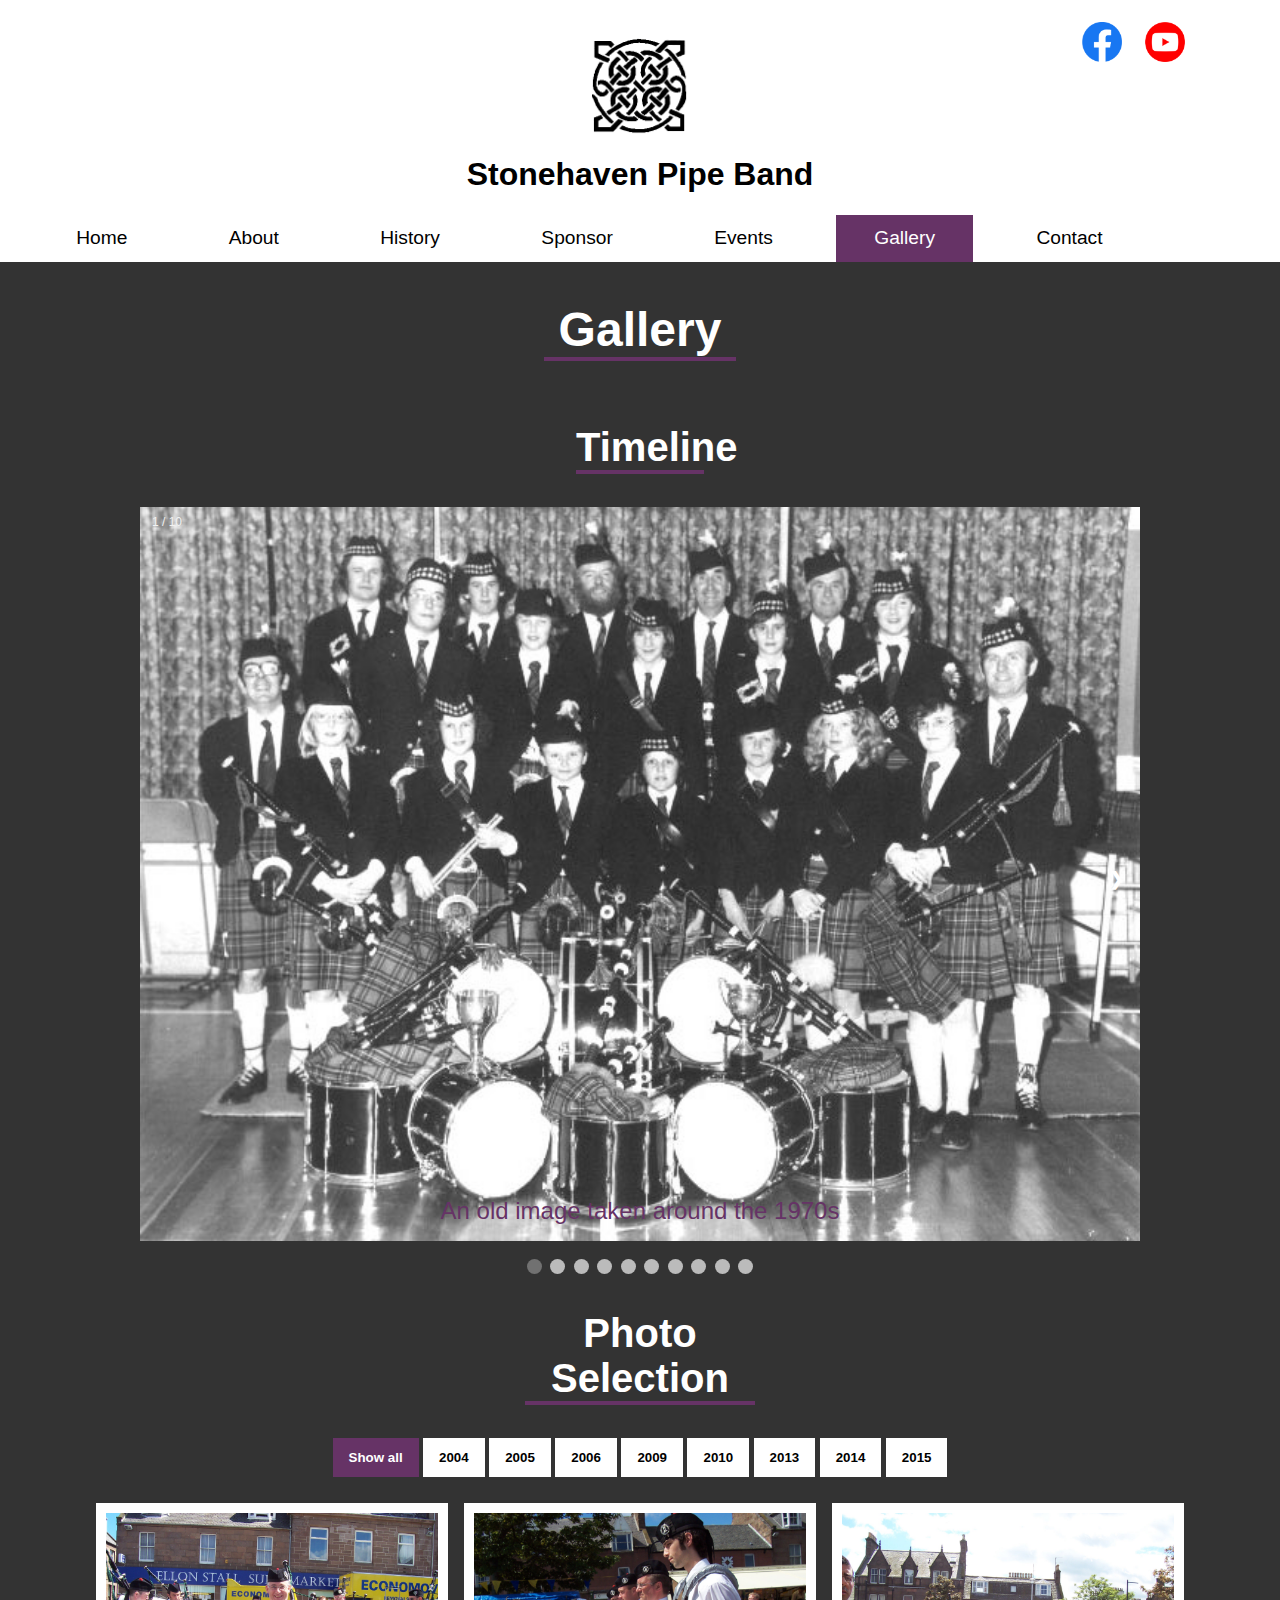
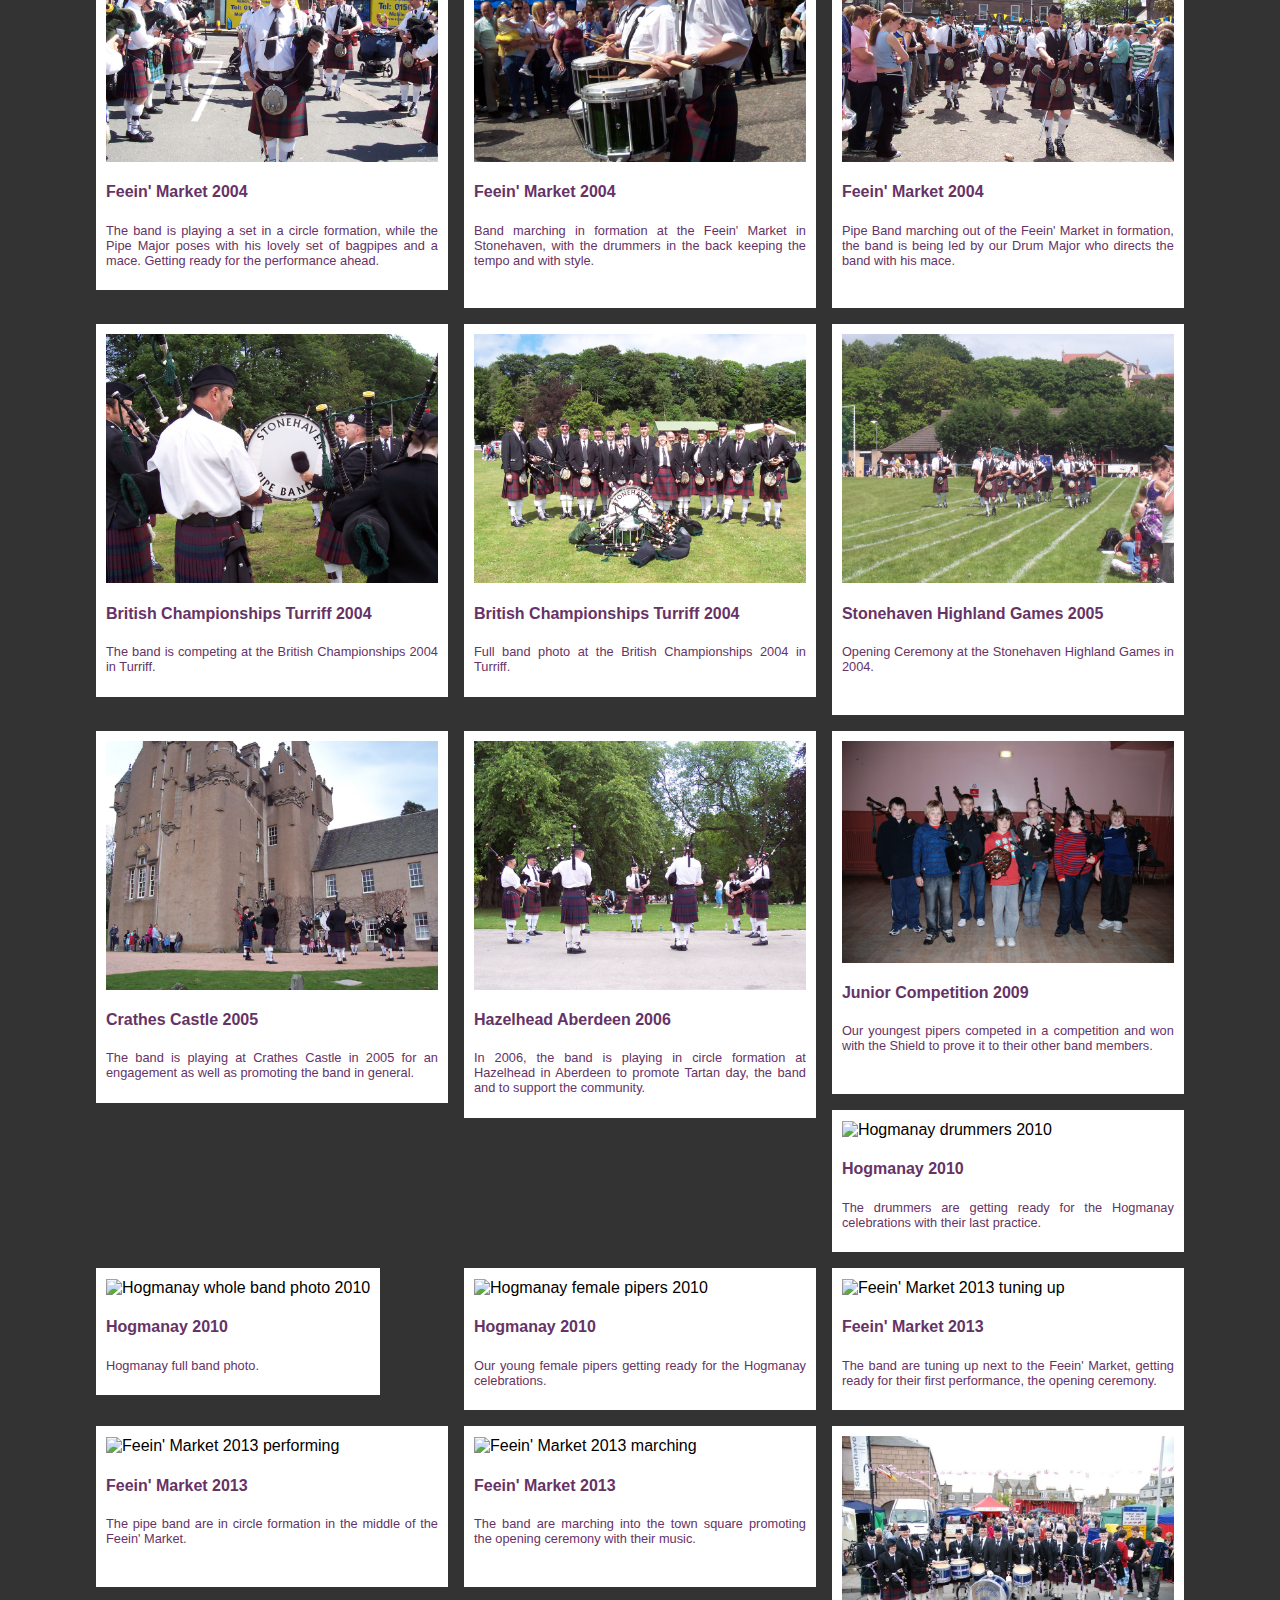
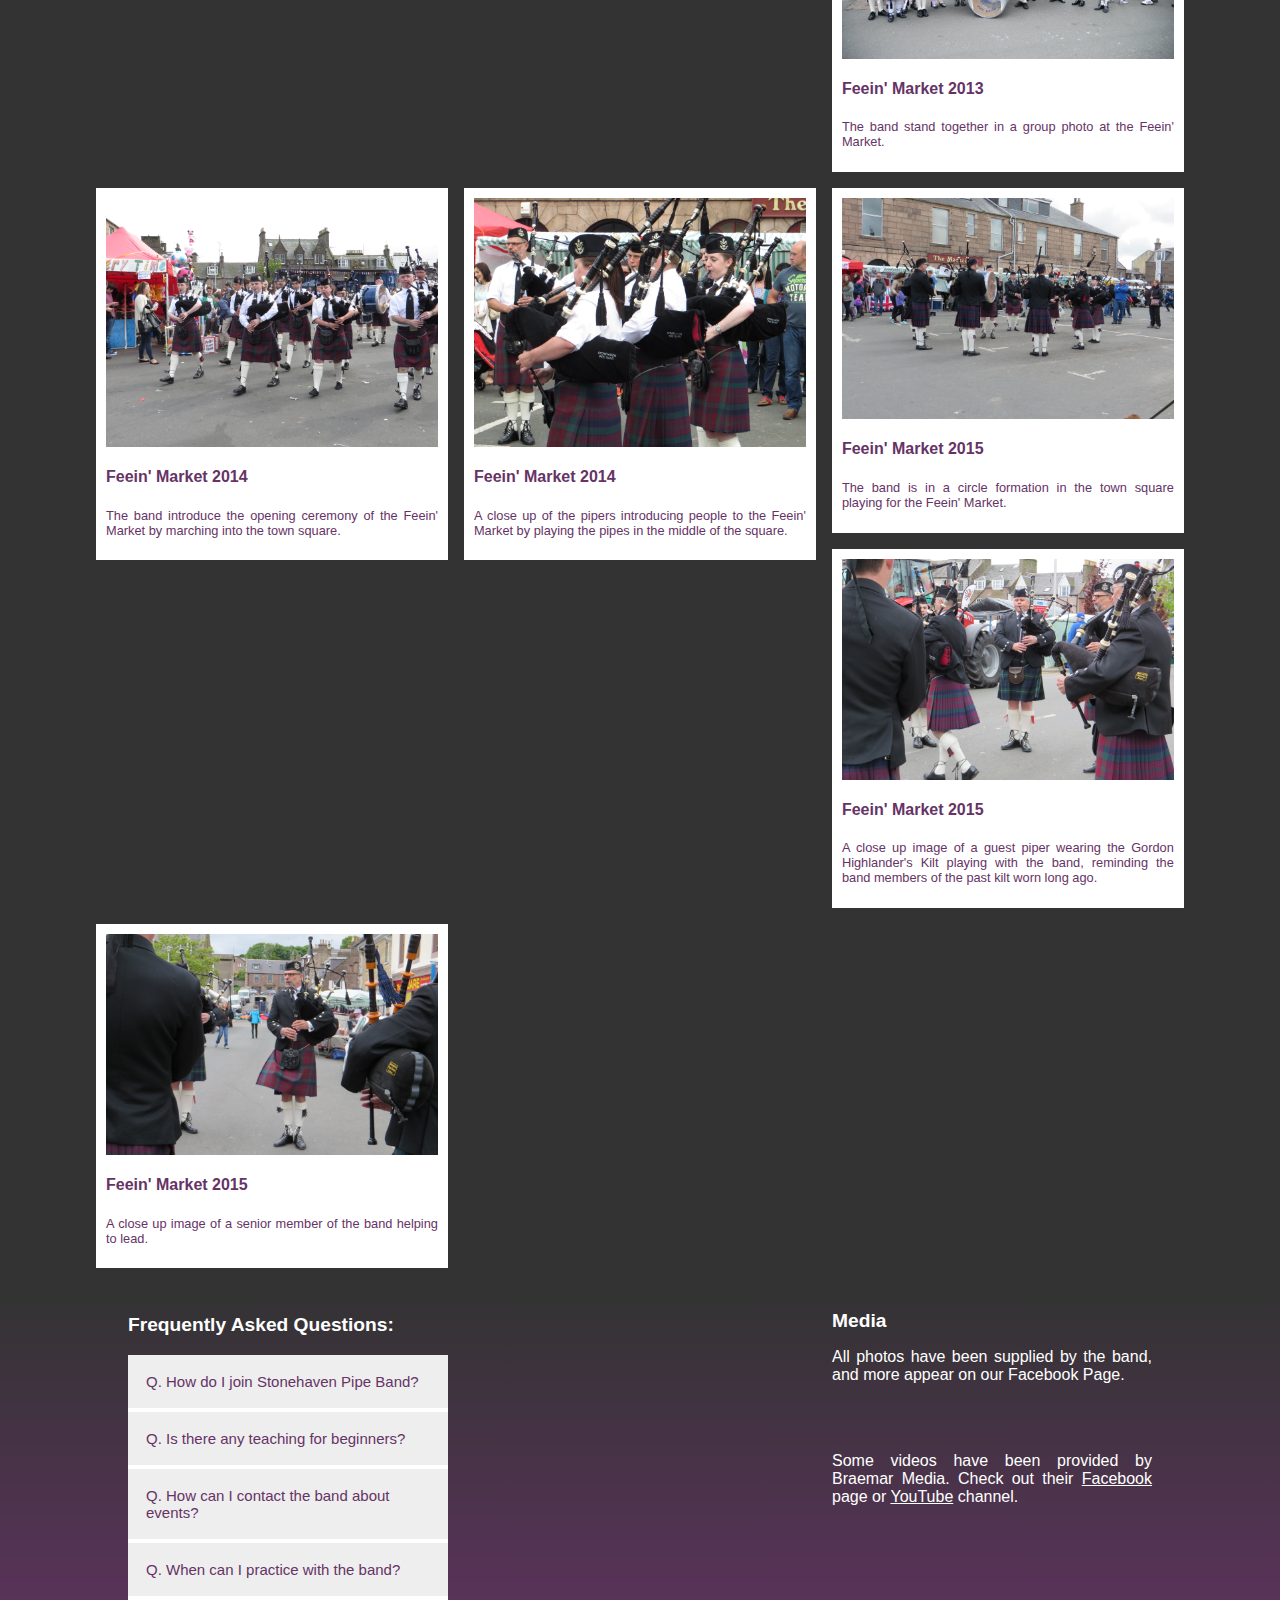
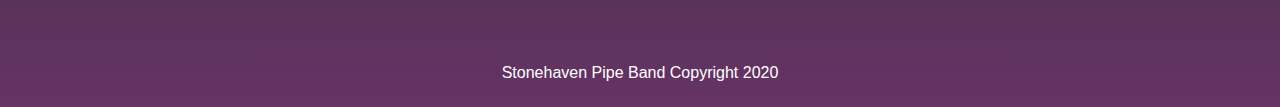
==== commit 1c783174: "Update gallery.html" ====
--- a/gallery.html
+++ b/gallery.html
@@ -252,7 +252,7 @@
 			
   			<div class="column_grid 2009">
     			<div class="content_grid">
-    				<img src="img/2006-2009/2009-image2.JPG" alt="7 young pipers winning a shield in a competition in 2009" style="width:100%">
+    				<img src="img/2006-2009/2009-image.JPG" alt="7 young pipers winning a shield in a competition in 2009" style="width:100%">
     				<h4 class="hGallery">Junior Competition 2009</h4>
     				<p class="pGallery">Our youngest pipers competed in a competition and won with the Shield to prove it to their other band members.</p>
 					<br>
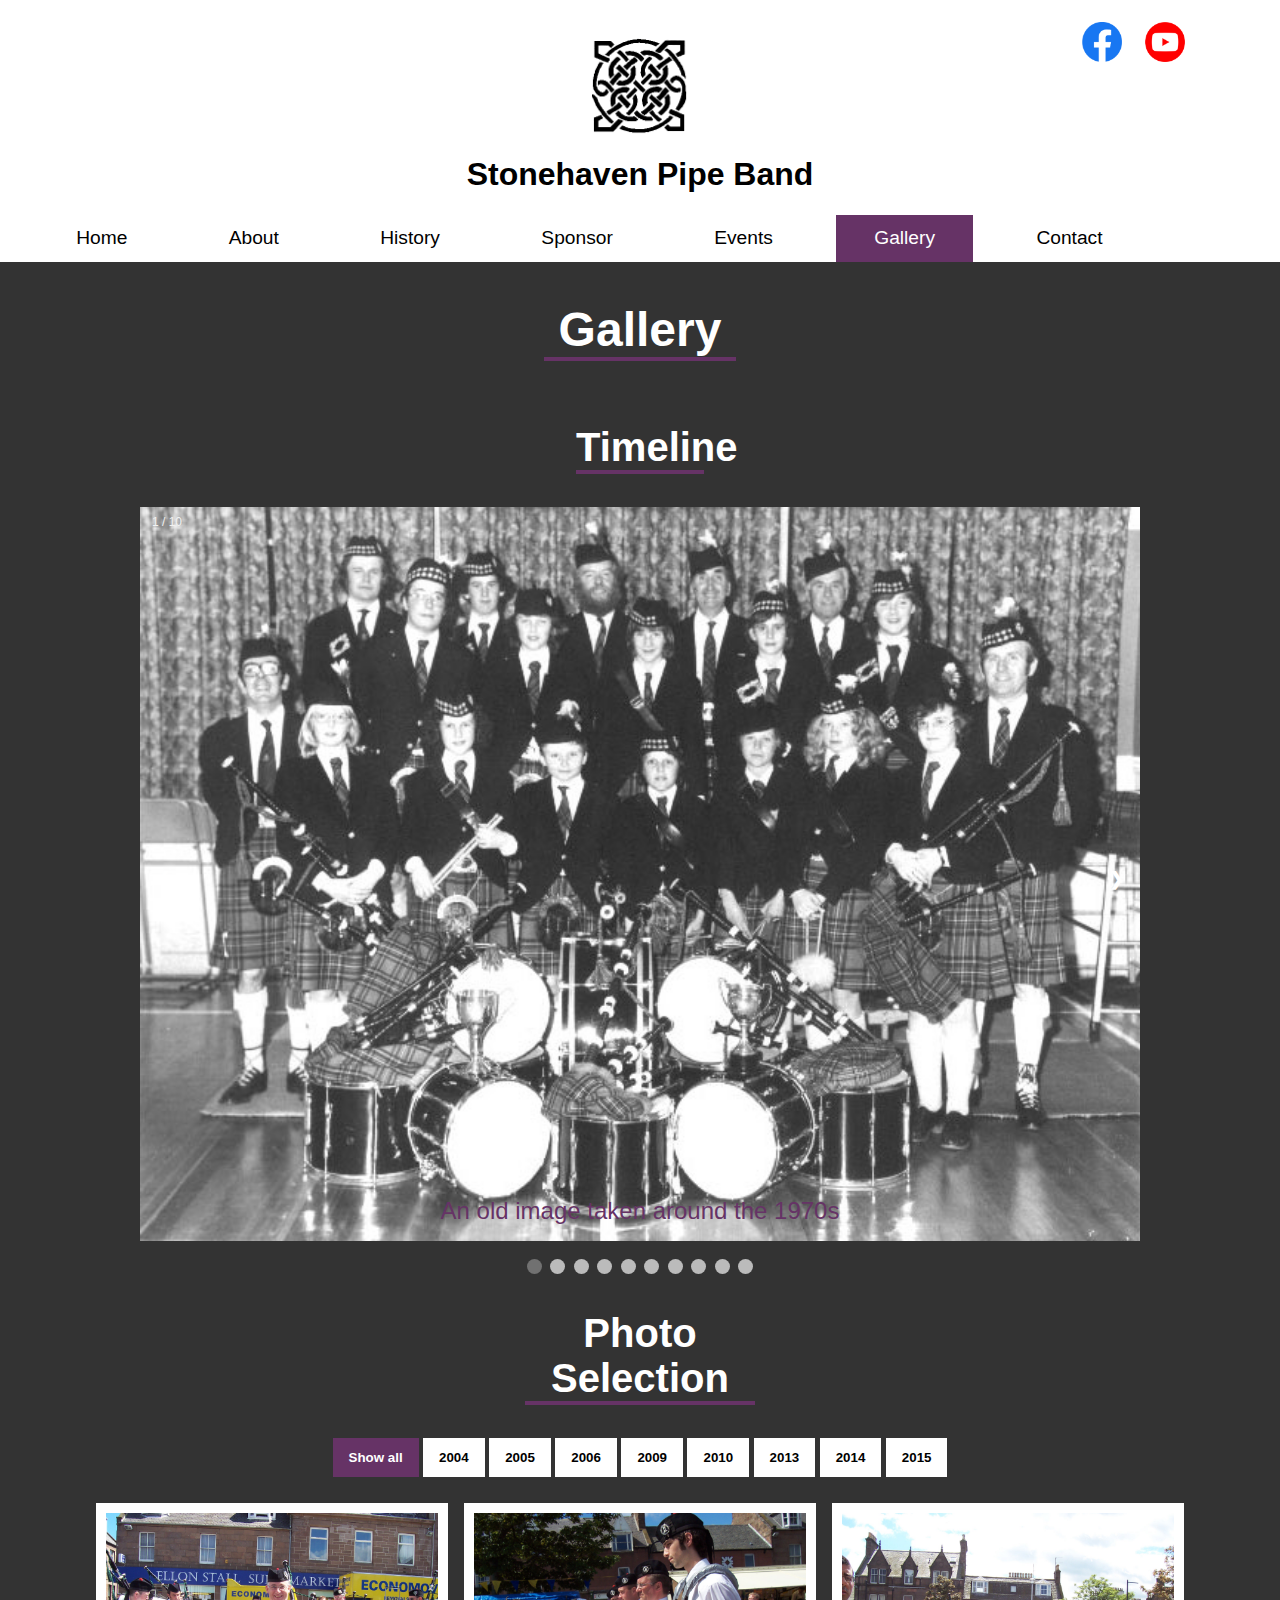
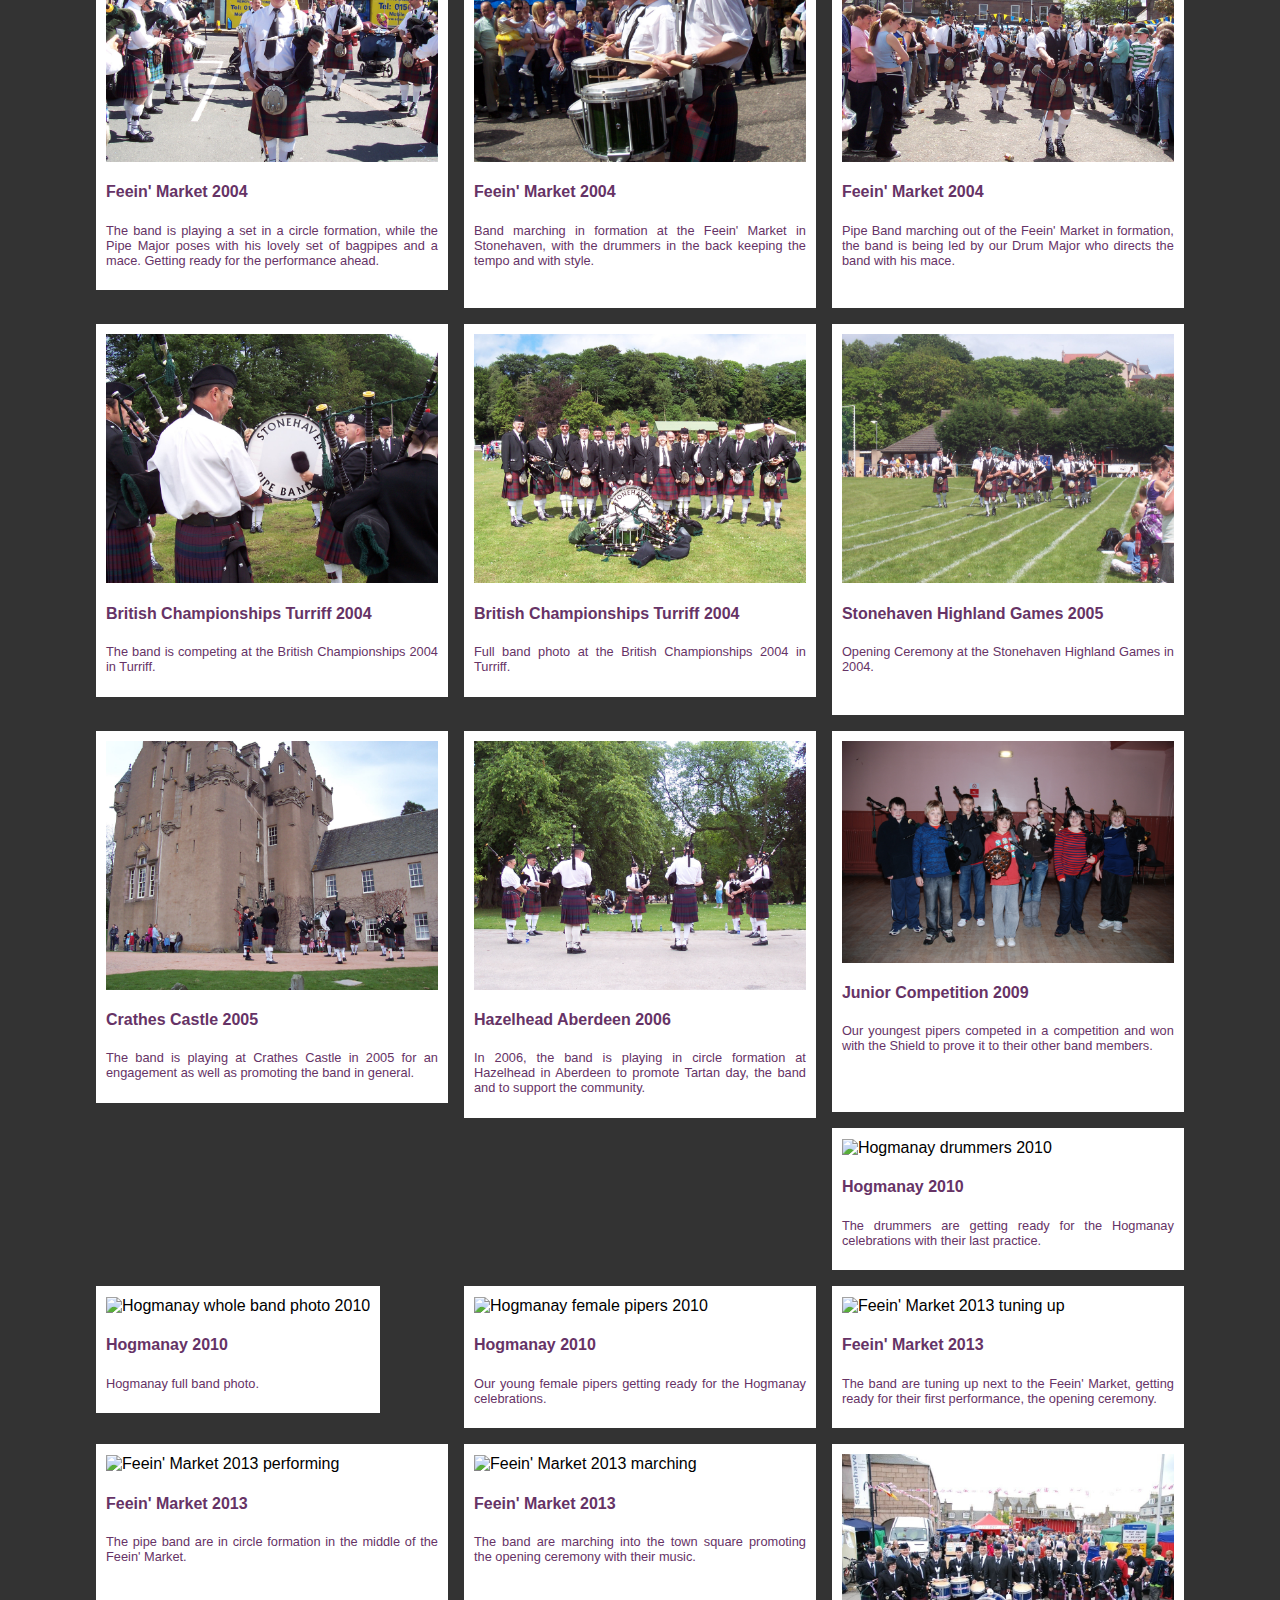
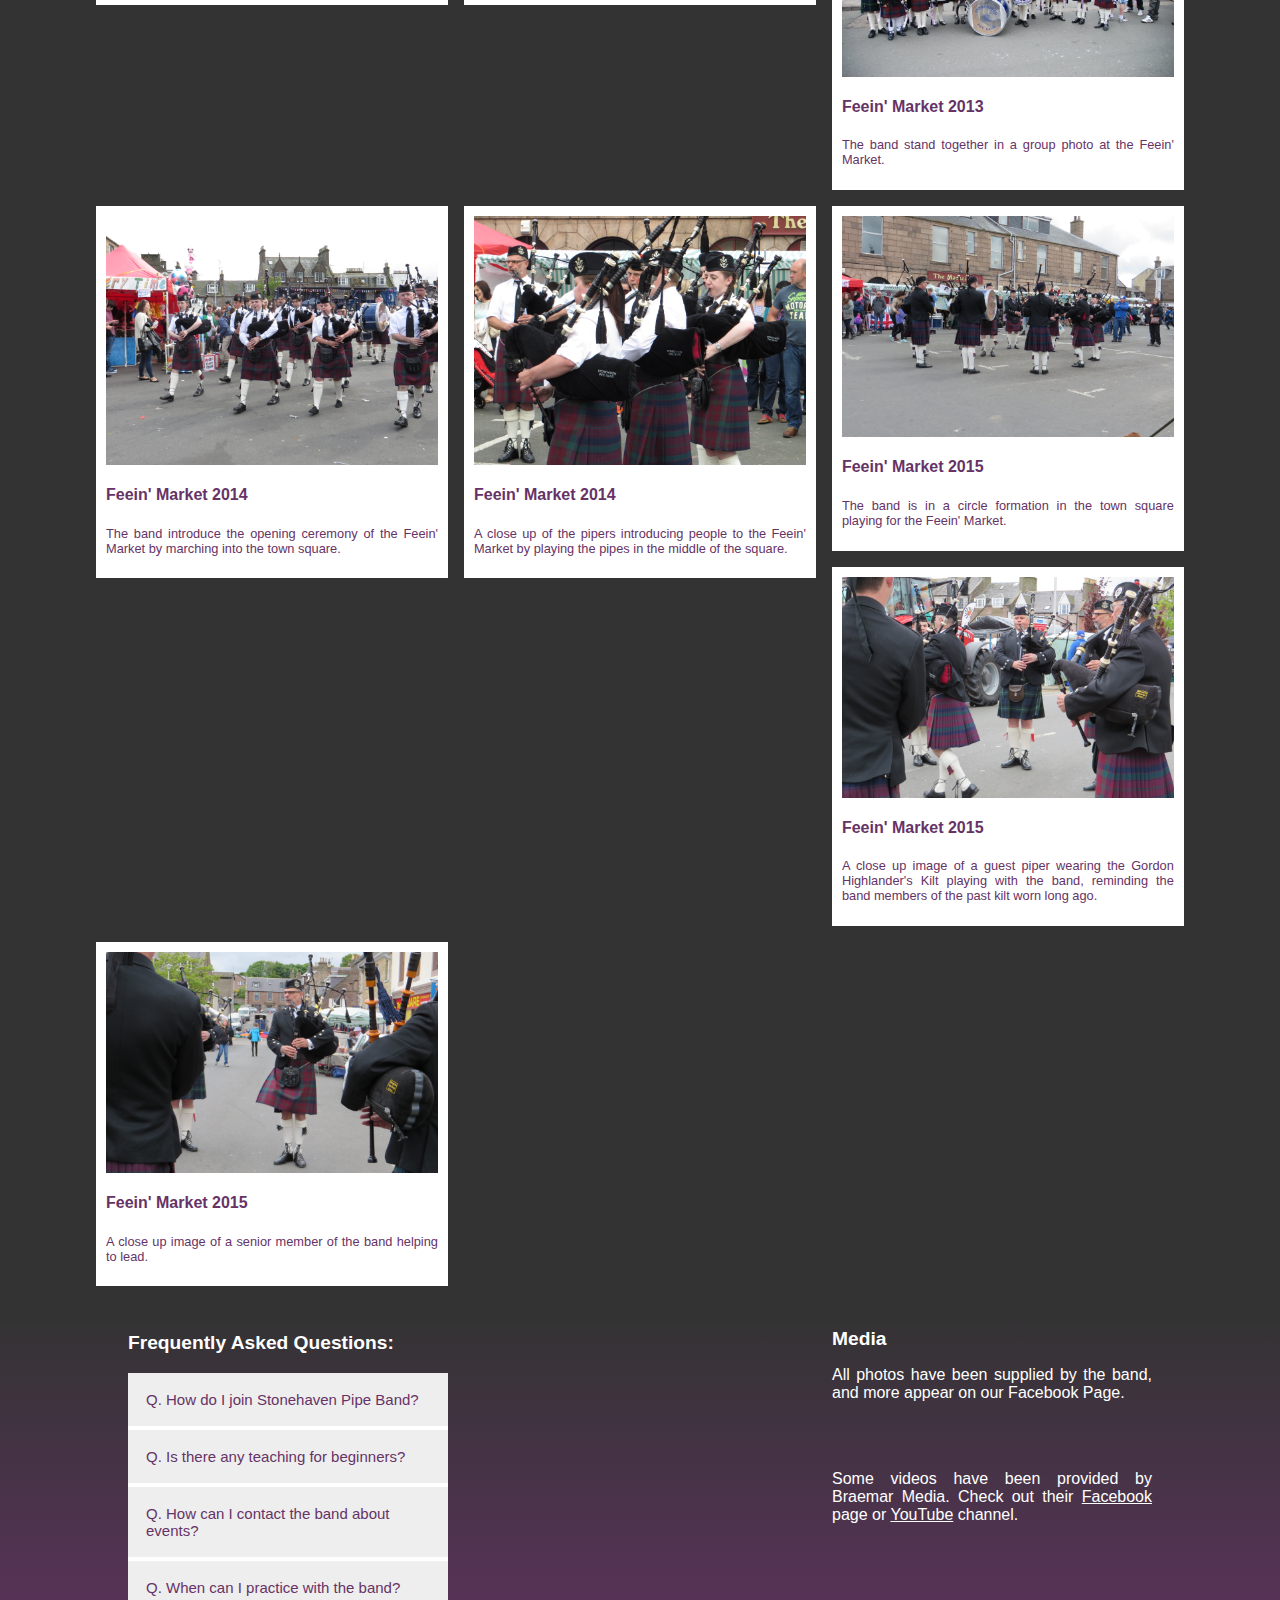
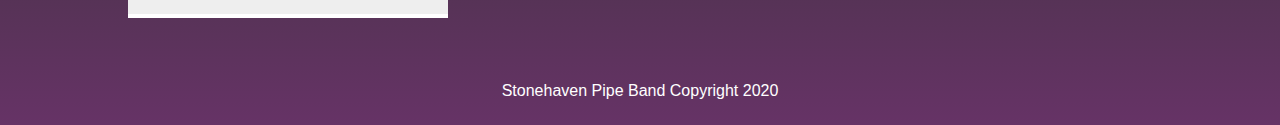
==== commit afa8ff4a: "Update gallery.html" ====
--- a/gallery.html
+++ b/gallery.html
@@ -256,6 +256,7 @@
     				<h4 class="hGallery">Junior Competition 2009</h4>
     				<p class="pGallery">Our youngest pipers competed in a competition and won with the Shield to prove it to their other band members.</p>
 					<br>
+					<br>
     			</div>
   			</div>
 			
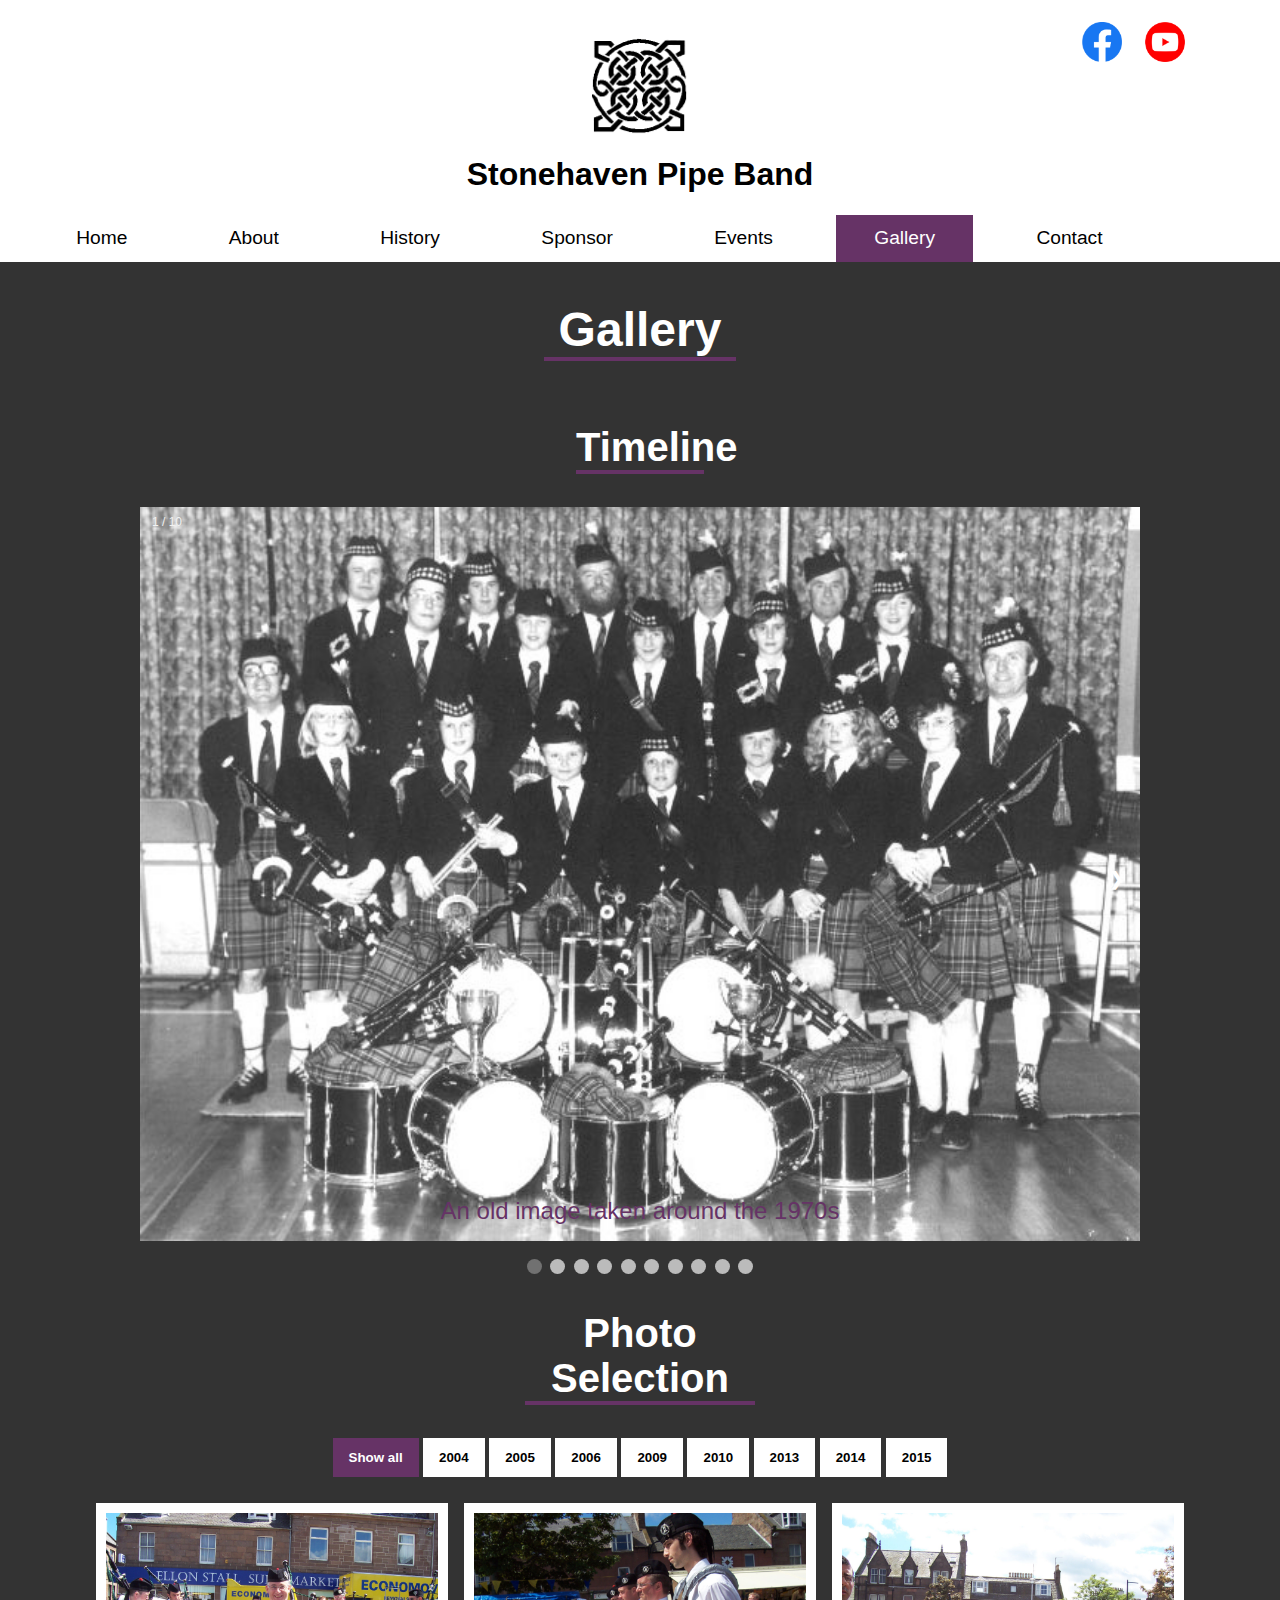
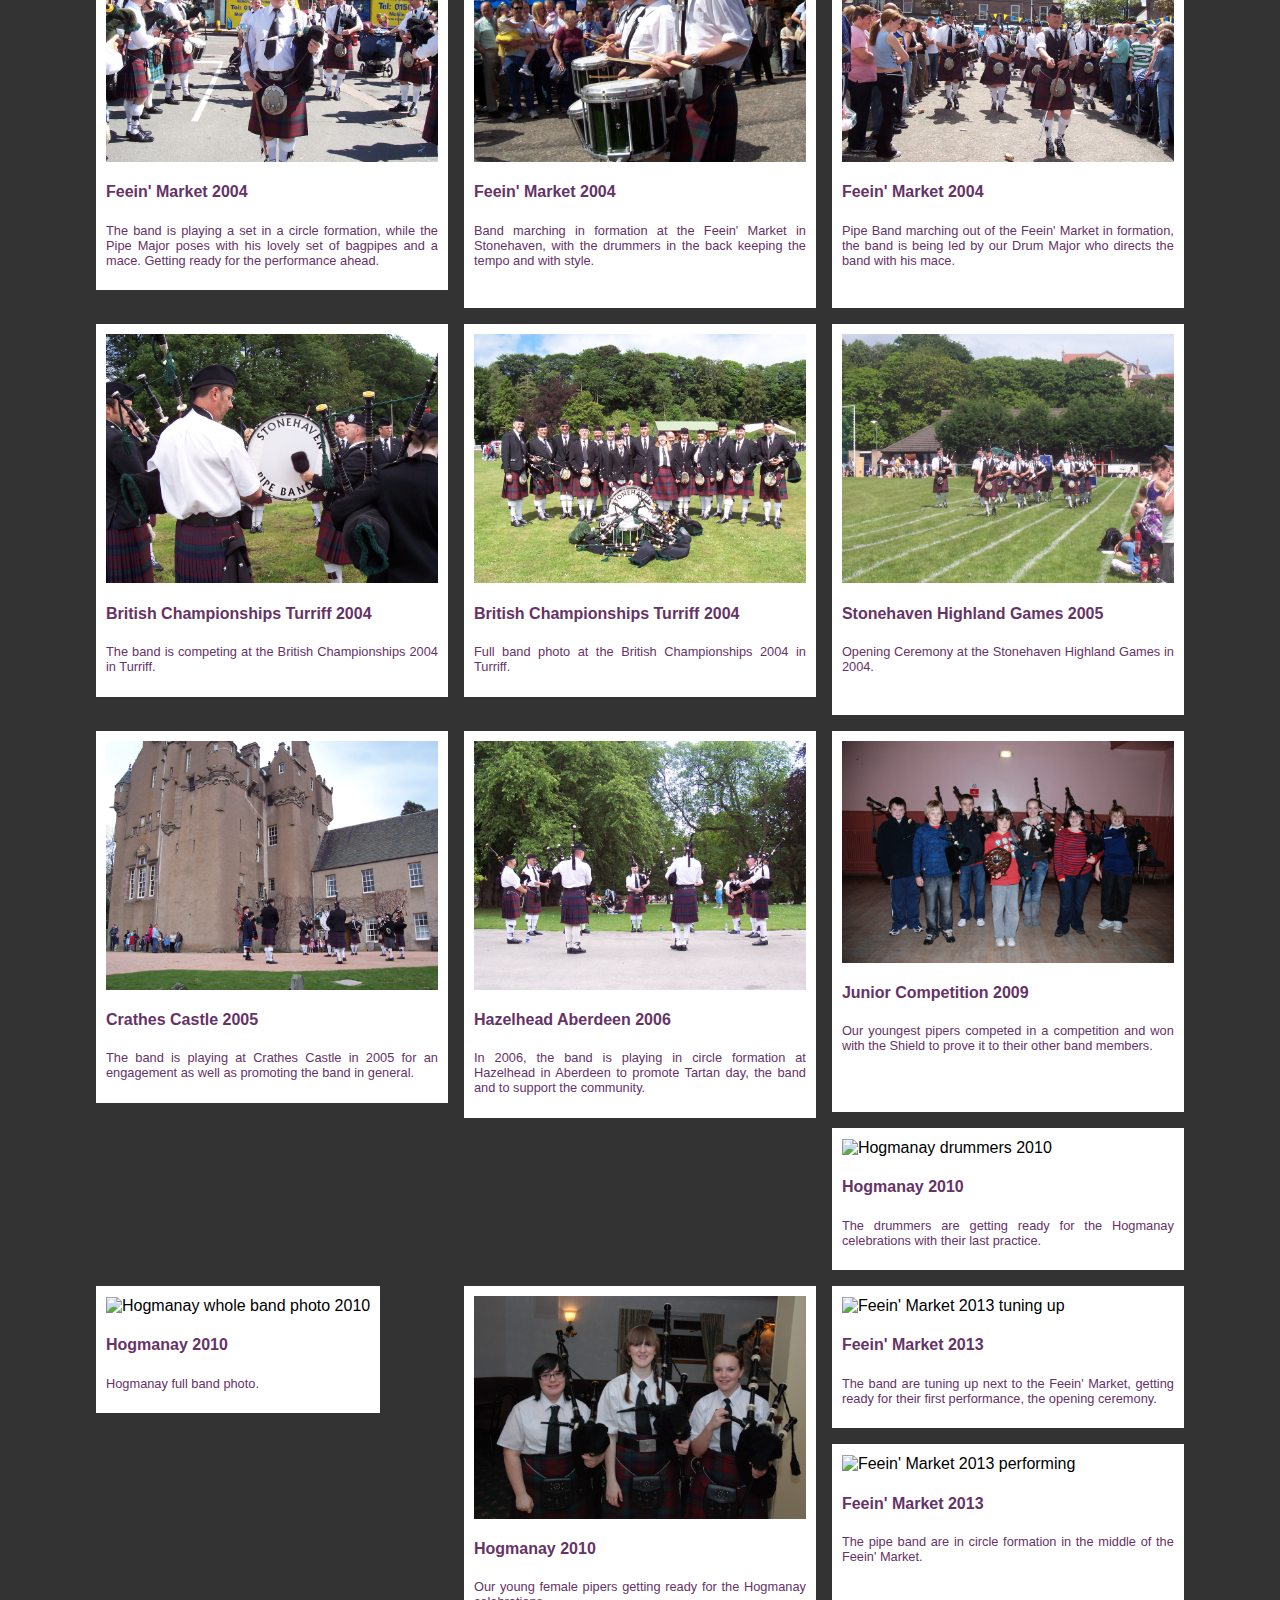
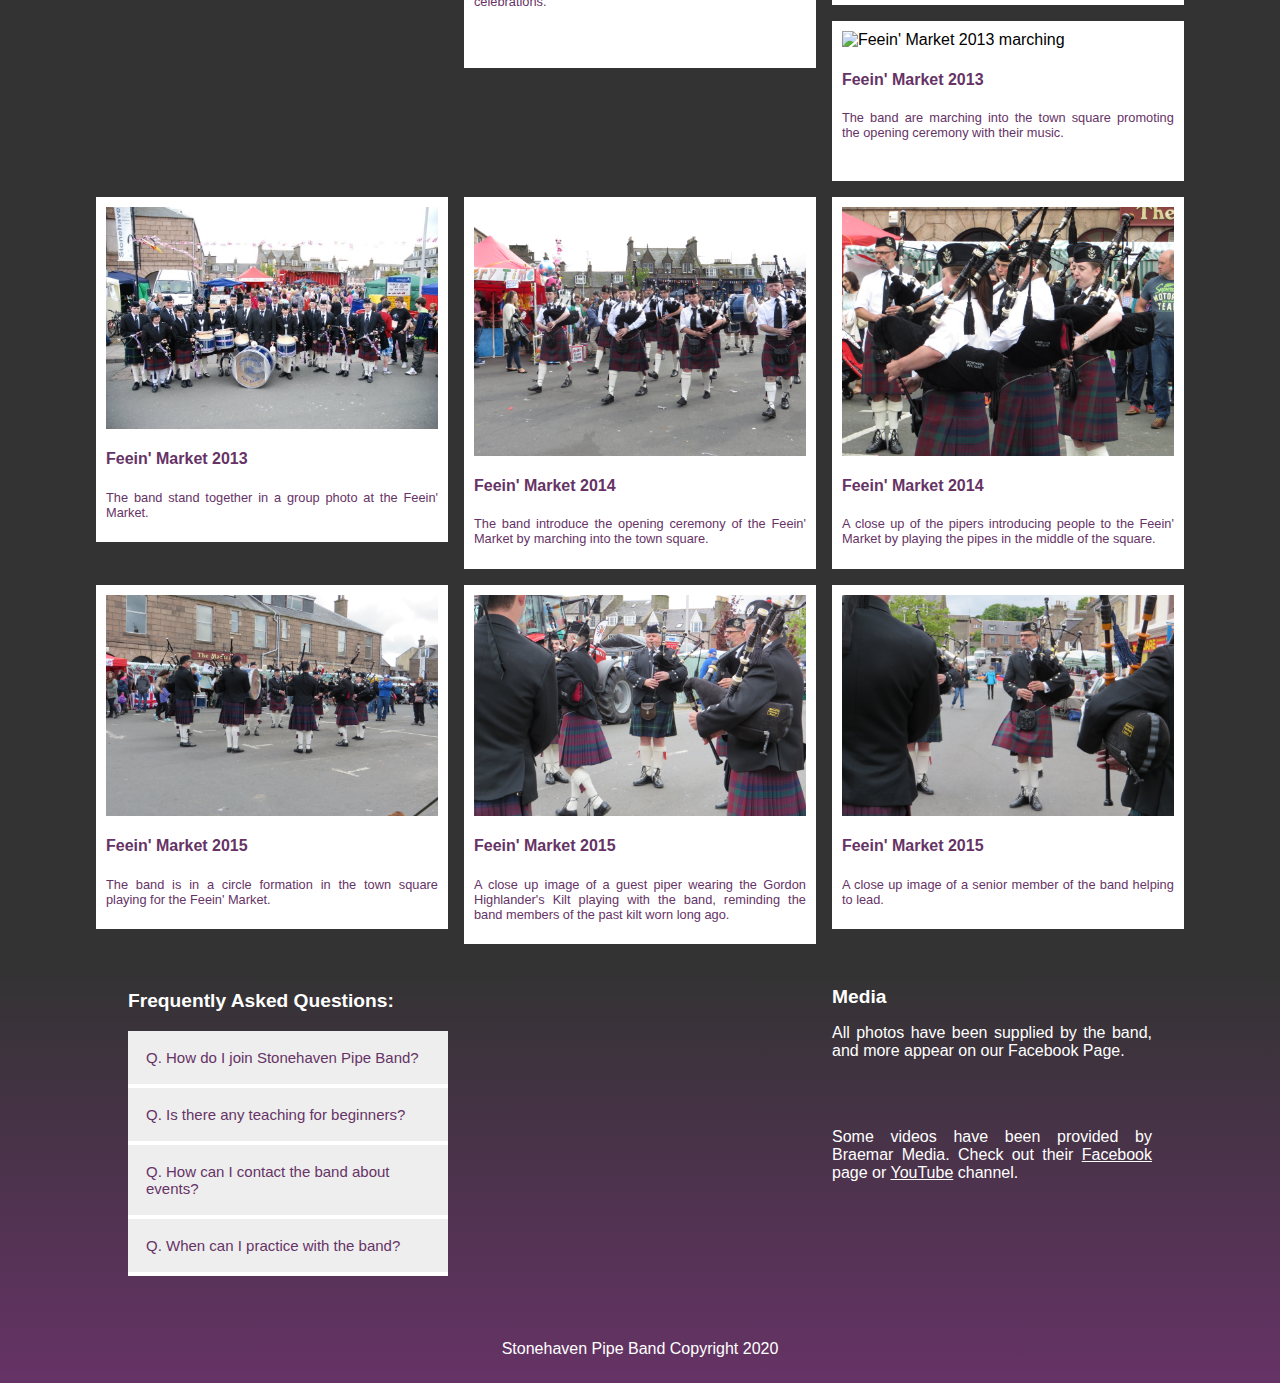
==== commit a593ee3d: "Update gallery.html" ====
--- a/gallery.html
+++ b/gallery.html
@@ -278,9 +278,11 @@
 			
 			<div class="column_grid 2010">
     			<div class="content_grid">
-    				<img src="img/2010-13/2010-2image.JPG" alt="Hogmanay female pipers 2010" style="width:100%">
+    				<img src="img/2010-13/2010-image.JPG" alt="Hogmanay female pipers 2010" style="width:100%">
     				<h4 class="hGallery">Hogmanay 2010</h4>
     				<p class="pGallery">Our young female pipers getting ready for the Hogmanay celebrations.</p>
+					<br>
+					<br>
     			</div>
   			</div>
 			
